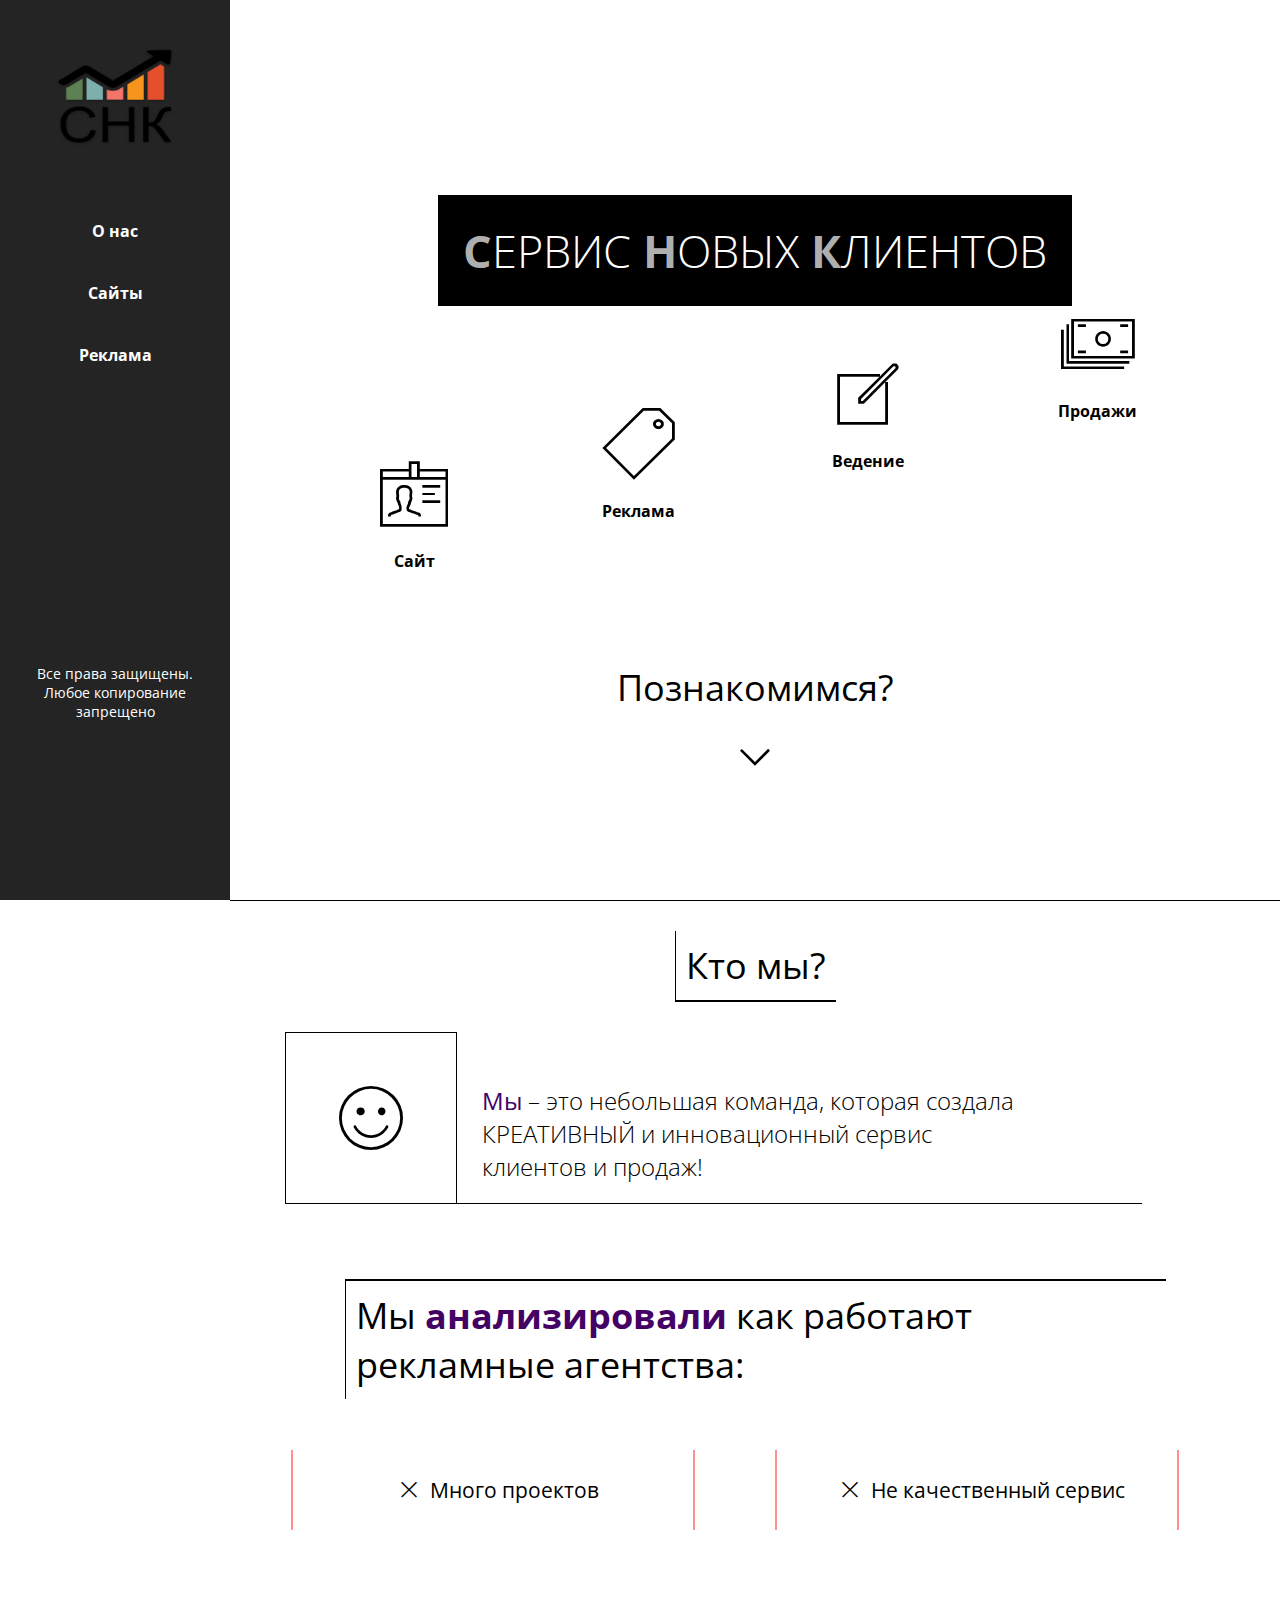
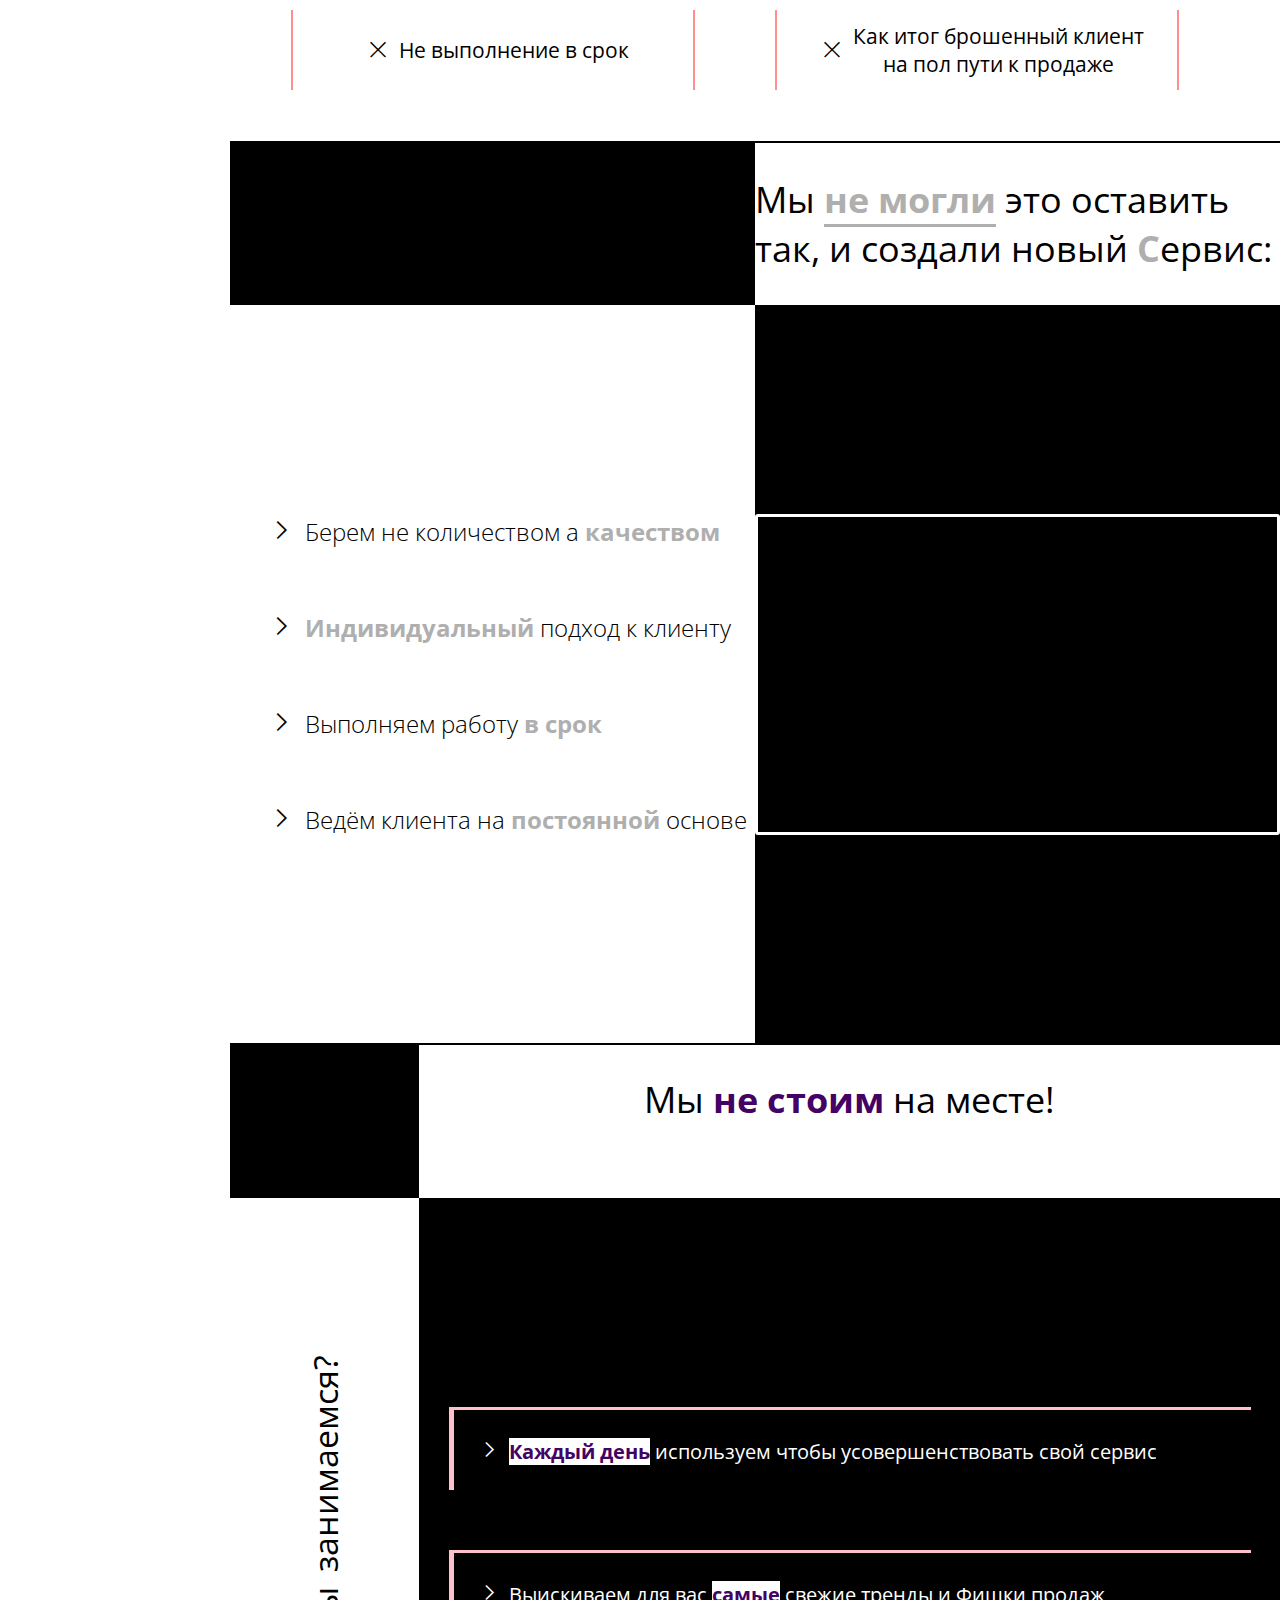
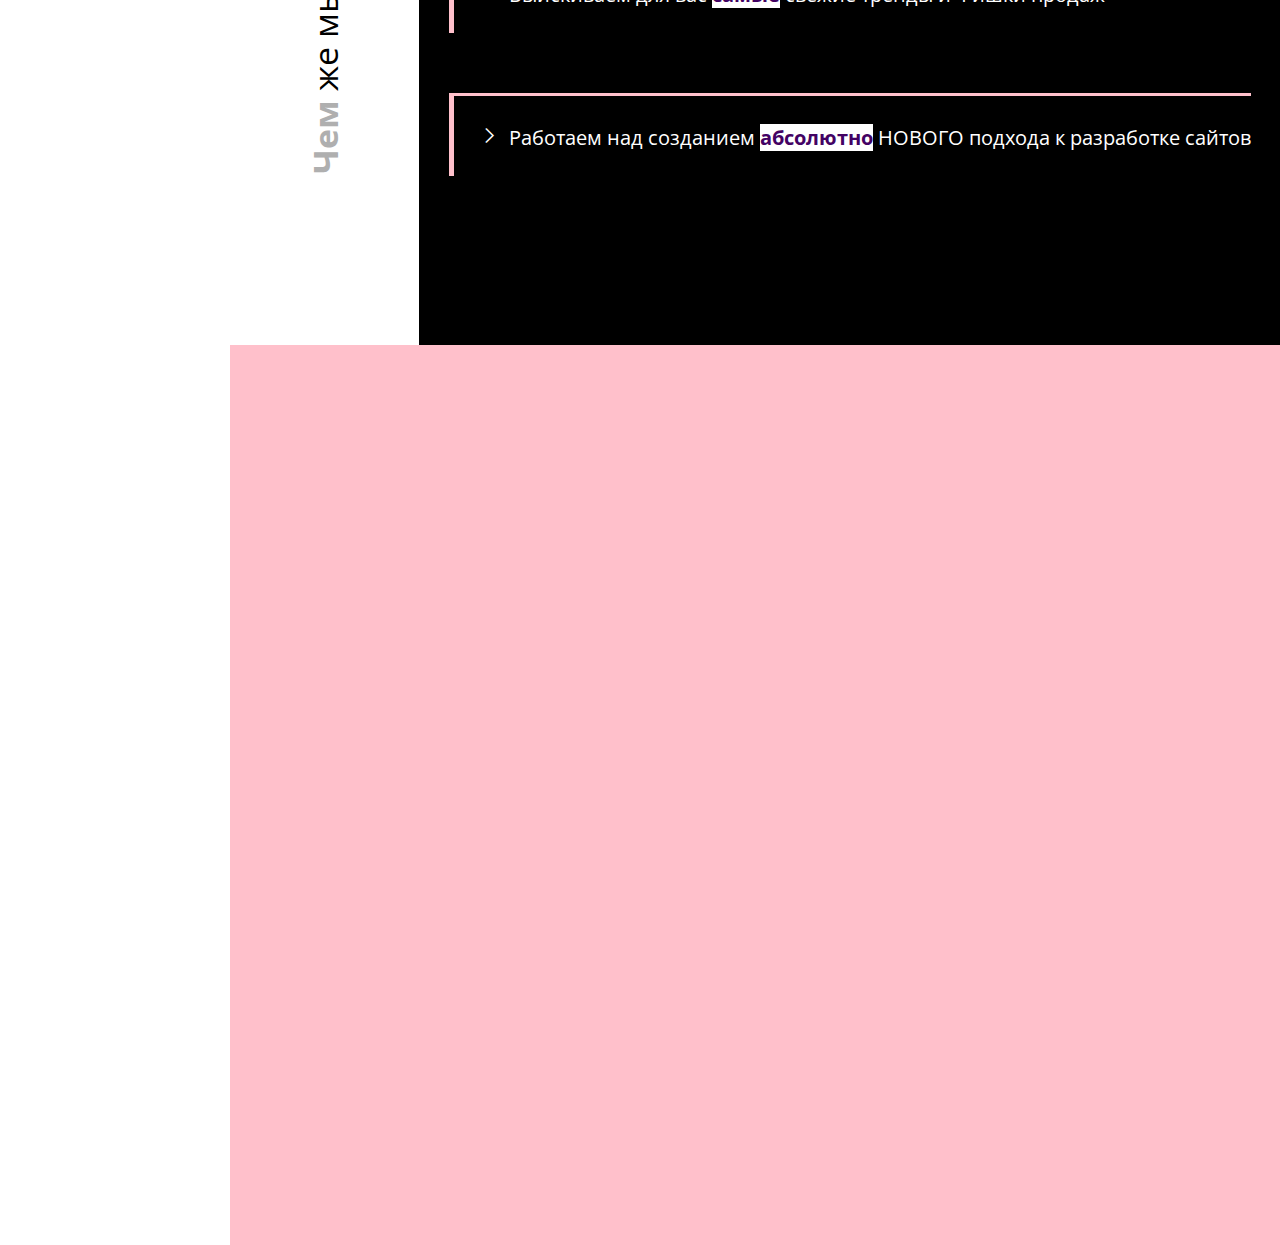
==== index.html @ 43c01a5a "Create index.html" ====
<!DOCTYPE html>
<html lang="en">
<head>
	<meta charset="UTF-8">
	<title>SNK - Business studio</title>
  <link href="https://fonts.googleapis.com/css?family=Montserrat|Open+Sans:300,400,700&display=swap" rel="stylesheet">
  <link rel="stylesheet" href="content/ico-stroke/Pe-icon-7-stroke.css">
  <link rel="stylesheet" href="css/animate.css">
	<link rel="stylesheet" href="css/style.css">
</head>
<body>
	<div id="wrap" class="wrap">
	<div id="nav-wrap" class="nav_wrap">
        <div class="menu_nav">
      <img src="content/nav/logo.png" alt="">
      <ul class="menu">
          <li style="padding-bottom: 20px; padding-top: 20px;" class="inner-list"><a href="#">О нас</a></li>
          <li style="padding-bottom: 20px; padding-top: 20px;" class="lili">
            <a class="animation" href="#">Сайты</a>
            <ul class="submenu">
              <li class="animate-list"><a href="">Lorem</a></li>
              <li class="animate-list"><a href="">Lorem</a></li>
            </ul>
          </li>
          <li style="padding-bottom: 20px; padding-top: 20px;" class="lili inner-list">
            <a href="#">Реклама</a>
            <ul class="submenu">
              <li class="animate-list"><a href="">Lorem</a></li>
              <li class="animate-list"><a href="">Lorem</a></li>
            </ul>
          </li>
        </ul>
        <div class="fix">
          <p class="hover-none">Все права защищены. Любое копирование запрещено</p>
        </div>
      </div>
    </div>
	</div>
  <div id="block1" class="block sectionone">
    <div class="blockone-header">
      <h1 class=""><span class="bold">С</span>ервис <span class="bold">Н</span>овых <span class="bold">К</span>лиентов</h1>
    </div>
    <div class="blockone-inner-block">
      <div class="inner-block meet1">
       <a href="#"> <span><i class="pe-7s-id pe-5x"></i></span>
        <p>Сайт</p></a>
      </div>
      <div class="inner-block meet2">
        <a href="#"><span><i class="pe-7s-ticket pe-5x"></i></span>
        <p>Реклама</p></a>
      </div>
      <div class="inner-block meet3">
        <a href="#"><span><i class="pe-7s-note pe-5x"></i></span>
        <p>Ведение</p></a>
      </div>
      <div class="inner-block meet4">
        <a href="#"><span><i class="pe-7s-cash pe-5x"></i></span>
        <p>Продажи</p></a>
      </div>
    </div>
    <div class="wrapper-block-text">
      <h2 class="creative-h2"><a href="#">Познакомимся?</a></h2>
  <div class="block-arrow animated slideOutDown infinite slower">
      <a class="arrow-link" href="#block2"><i class="pe-7s-angle-down pe-5x"></i></div></a>
    </div>
  </div>
    <!-- <div id="video-bg">
       <video width="100%" height="auto" preload="auto" autoplay="autoplay"
       loop="loop" poster="/content/bg/daisy-stock-poster.jpg">
       <source src="/content/bg/daisy-stock-h264-video.mp4" type="video/mp4"></source>
       <source src="/content/bg/daisy-stock-webm-video.webm" type="video/webm"></source>
       </video>
    </div> -->
  </div>
  <div id="block2" class="block sectiontwo">
    <div class="sectiontwo-inner">
      <div class="sectiontwo-header">
    </div>
      <h2 class="border">Кто мы?</h2>
    </div>
    <div class="sectiontwo-desc">
      <div class="sectiontwo-desc-ico">
        <span class="border-ico big-ico who-ico1"><i class="pe-7s-smile pe-5x"></i></span>
      </div>
        <h3><b>Мы</b> – это небольшая команда, которая создала <br> КРЕАТИВНЫЙ и инновационный сервис <br>клиентов и продаж!</h3>
    </div>
    <div class="sectiontwo-desc-two">
      <h2>Мы <b>анализировали</b> как работают рекламные агентства: </h2>
    </div> 
      <div class="desc-two-reason">
        <div class="block-reason-top">
          <div class="reason-top">
            <p><i class="pe-7s-close pe-2x"></i>Много проектов</p>
            <p><i class="pe-7s-close pe-2x"></i>Не выполнение в срок</p></div>
        </div>
        <div class="block-reason-bottom">
          <div class="reason-bottom">
            <p><i class="pe-7s-close pe-2x"></i>Не качественный сервис </p>
            <p><i class="pe-7s-close pe-2x"></i>Как итог брошенный клиент <br>на пол пути к продаже</p>
          </div>
        </div>
      </div>
  </div>
  <div id="block3" class="block sectionthree">
    <div class="blockthree-header">
      <h2>Мы <span class="bold underline">не могли</span> это оставить так, и создали новый <span class="bold">C</span>ервис: </h2>
    </div>
    <div class="blockthree-inner">
      <div class="blockthree-desctiption">
        <div class="blockthree-text">
          <p><i class="pe-7s-angle-right pe-2x"></i>Берем не количеством а <span class="bold">качеством</span></p>
          <p><i class="pe-7s-angle-right pe-2x"></i><span class="bold">Индивидуальный</span> подход к клиенту</p>
          <p><i class="pe-7s-angle-right pe-2x"></i>Выполняем работу <span class="bold">в срок</span></p>
          <p><i class="pe-7s-angle-right pe-2x"></i>Ведём клиента на <span class="bold">постоянной</span> основе</p>
        </div>
      </div>
      <div class="blockthree-video">
        <iframe class="border-video video-me" width="530" height="315" src="https://www.youtube.com/embed/91l8M5P6JZY" frameborder="0" allow="accelerometer; autoplay; encrypted-media; gyroscope; picture-in-picture" allowfullscreen></iframe>
      </div>
    </div>
  </div>
  <div id="block4" class="block sectionfour">
    <div class="sectionfour-header">
      <div class="sectionfour-header-top">
        <h2>Мы <b>не стоим</b> на месте!</h2>
      </div>
    <div class="sectionfour-inner">
      <div class="sectionfour-header-rotate">
        <h2 class="rotate-text">занимаемся?</h2>
        <h2 class="rotate-text"><span class="bold">Чем</span> же мы </h2>
      </div>
      <div class="sectionfour-wrap">
        <div class="sectionfour-wrap-text">
          <p><i class="pe-7s-angle-right pe-2x"></i><b>Каждый день</b> используем чтобы усовершенствовать свой сервис</p>
          <p><i class="pe-7s-angle-right pe-2x"></i>Выискиваем для вас <b>самые</b> свежие тренды и Фишки продаж</p>
          <p><i class="pe-7s-angle-right pe-2x"></i>Работаем над созданием <b>абсолютно</b> НОВОГО подхода к разработке сайтов</p>
        </div>
      </div>
    </div>
    </div>
  </div>
  <div id="block5" class="block sectionfive"></div>
<script src="http://code.jquery.com/jquery-1.11.0.min.js"></script>
<script src="lib/js/fix-nav.js"></script>
<script src="lib/js/nav-menu.js"></script>
</body>
</html>
---- content/ico-stroke/Pe-icon-7-stroke.css ----
@font-face {
	font-family: 'Pe-icon-7-stroke';
	src:url('fonts/Pe-icon-7-stroke.eot?d7yf1v');
	src:url('fonts/Pe-icon-7-stroke.eot?#iefixd7yf1v') format('embedded-opentype'),
		url('fonts/Pe-icon-7-stroke.woff?d7yf1v') format('woff'),
		url('fonts/Pe-icon-7-stroke.ttf?d7yf1v') format('truetype'),
		url('fonts/Pe-icon-7-stroke.svg?d7yf1v#Pe-icon-7-stroke') format('svg');
	font-weight: normal;
	font-style: normal;
}

[class^="pe-7s-"], [class*=" pe-7s-"] {
	font-family: 'Pe-icon-7-stroke';
	speak: none;
	font-style: normal;
	font-weight: normal;
	font-variant: normal;
	text-transform: none;
	line-height: 1;

	/* Better Font Rendering =========== */
	-webkit-font-smoothing: antialiased;
	-moz-osx-font-smoothing: grayscale;
}

.pe-7s-album:before {
	content: "\e6aa";
}
.pe-7s-arc:before {
	content: "\e6ab";
}
.pe-7s-back-2:before {
	content: "\e6ac";
}
.pe-7s-bandaid:before {
	content: "\e6ad";
}
.pe-7s-car:before {
	content: "\e6ae";
}
.pe-7s-diamond:before {
	content: "\e6af";
}
.pe-7s-door-lock:before {
	content: "\e6b0";
}
.pe-7s-eyedropper:before {
	content: "\e6b1";
}
.pe-7s-female:before {
	content: "\e6b2";
}
.pe-7s-gym:before {
	content: "\e6b3";
}
.pe-7s-hammer:before {
	content: "\e6b4";
}
.pe-7s-headphones:before {
	content: "\e6b5";
}
.pe-7s-helm:before {
	content: "\e6b6";
}
.pe-7s-hourglass:before {
	content: "\e6b7";
}
.pe-7s-leaf:before {
	content: "\e6b8";
}
.pe-7s-magic-wand:before {
	content: "\e6b9";
}
.pe-7s-male:before {
	content: "\e6ba";
}
.pe-7s-map-2:before {
	content: "\e6bb";
}
.pe-7s-next-2:before {
	content: "\e6bc";
}
.pe-7s-paint-bucket:before {
	content: "\e6bd";
}
.pe-7s-pendrive:before {
	content: "\e6be";
}
.pe-7s-photo:before {
	content: "\e6bf";
}
.pe-7s-piggy:before {
	content: "\e6c0";
}
.pe-7s-plugin:before {
	content: "\e6c1";
}
.pe-7s-refresh-2:before {
	content: "\e6c2";
}
.pe-7s-rocket:before {
	content: "\e6c3";
}
.pe-7s-settings:before {
	content: "\e6c4";
}
.pe-7s-shield:before {
	content: "\e6c5";
}
.pe-7s-smile:before {
	content: "\e6c6";
}
.pe-7s-usb:before {
	content: "\e6c7";
}
.pe-7s-vector:before {
	content: "\e6c8";
}
.pe-7s-wine:before {
	content: "\e6c9";
}
.pe-7s-cloud-upload:before {
	content: "\e68a";
}
.pe-7s-cash:before {
	content: "\e68c";
}
.pe-7s-close:before {
	content: "\e680";
}
.pe-7s-bluetooth:before {
	content: "\e68d";
}
.pe-7s-cloud-download:before {
	content: "\e68b";
}
.pe-7s-way:before {
	content: "\e68e";
}
.pe-7s-close-circle:before {
	content: "\e681";
}
.pe-7s-id:before {
	content: "\e68f";
}
.pe-7s-angle-up:before {
	content: "\e682";
}
.pe-7s-wristwatch:before {
	content: "\e690";
}
.pe-7s-angle-up-circle:before {
	content: "\e683";
}
.pe-7s-world:before {
	content: "\e691";
}
.pe-7s-angle-right:before {
	content: "\e684";
	transition: all .3s ease-out;
}

.pe-7s-angle-right:hover {
	font-size: 2em;	
}

.pe-7s-volume:before {
	content: "\e692";
}
.pe-7s-angle-right-circle:before {
	content: "\e685";
}
.pe-7s-users:before {
	content: "\e693";
}
.pe-7s-angle-left:before {
	content: "\e686";
}
.pe-7s-user-female:before {
	content: "\e694";
}
.pe-7s-angle-left-circle:before {
	content: "\e687";
}
.pe-7s-up-arrow:before {
	content: "\e695";
}
.pe-7s-angle-down:before {
	content: "\e688";
}
.pe-7s-switch:before {
	content: "\e696";
}
.pe-7s-angle-down-circle:before {
	content: "\e689";
}
.pe-7s-scissors:before {
	content: "\e697";
}
.pe-7s-wallet:before {
	content: "\e600";
}
.pe-7s-safe:before {
	content: "\e698";
}
.pe-7s-volume2:before {
	content: "\e601";
}
.pe-7s-volume1:before {
	content: "\e602";
}
.pe-7s-voicemail:before {
	content: "\e603";
}
.pe-7s-video:before {
	content: "\e604";
}
.pe-7s-user:before {
	content: "\e605";
}
.pe-7s-upload:before {
	content: "\e606";
}
.pe-7s-unlock:before {
	content: "\e607";
}
.pe-7s-umbrella:before {
	content: "\e608";
}
.pe-7s-trash:before {
	content: "\e609";
}
.pe-7s-tools:before {
	content: "\e60a";
}
.pe-7s-timer:before {
	content: "\e60b";
}
.pe-7s-ticket:before {
	content: "\e60c";
}
.pe-7s-target:before {
	content: "\e60d";
}
.pe-7s-sun:before {
	content: "\e60e";
}
.pe-7s-study:before {
	content: "\e60f";
}
.pe-7s-stopwatch:before {
	content: "\e610";
}
.pe-7s-star:before {
	content: "\e611";
}
.pe-7s-speaker:before {
	content: "\e612";
}
.pe-7s-signal:before {
	content: "\e613";
}
.pe-7s-shuffle:before {
	content: "\e614";
}
.pe-7s-shopbag:before {
	content: "\e615";
}
.pe-7s-share:before {
	content: "\e616";
}
.pe-7s-server:before {
	content: "\e617";
}
.pe-7s-search:before {
	content: "\e618";
}
.pe-7s-film:before {
	content: "\e6a5";
}
.pe-7s-science:before {
	content: "\e619";
}
.pe-7s-disk:before {
	content: "\e6a6";
}
.pe-7s-ribbon:before {
	content: "\e61a";
}
.pe-7s-repeat:before {
	content: "\e61b";
}
.pe-7s-refresh:before {
	content: "\e61c";
}
.pe-7s-add-user:before {
	content: "\e6a9";
}
.pe-7s-refresh-cloud:before {
	content: "\e61d";
}
.pe-7s-paperclip:before {
	content: "\e69c";
}
.pe-7s-radio:before {
	content: "\e61e";
}
.pe-7s-note2:before {
	content: "\e69d";
}
.pe-7s-print:before {
	content: "\e61f";
}
.pe-7s-network:before {
	content: "\e69e";
}
.pe-7s-prev:before {
	content: "\e620";
}
.pe-7s-mute:before {
	content: "\e69f";
}
.pe-7s-power:before {
	content: "\e621";
}
.pe-7s-medal:before {
	content: "\e6a0";
}
.pe-7s-portfolio:before {
	content: "\e622";
}
.pe-7s-like2:before {
	content: "\e6a1";
}
.pe-7s-plus:before {
	content: "\e623";
}
.pe-7s-left-arrow:before {
	content: "\e6a2";
}
.pe-7s-play:before {
	content: "\e624";
}
.pe-7s-key:before {
	content: "\e6a3";
}
.pe-7s-plane:before {
	content: "\e625";
}
.pe-7s-joy:before {
	content: "\e6a4";
}
.pe-7s-photo-gallery:before {
	content: "\e626";
}
.pe-7s-pin:before {
	content: "\e69b";
}
.pe-7s-phone:before {
	content: "\e627";
}
.pe-7s-plug:before {
	content: "\e69a";
}
.pe-7s-pen:before {
	content: "\e628";
}
.pe-7s-right-arrow:before {
	content: "\e699";
}
.pe-7s-paper-plane:before {
	content: "\e629";
}
.pe-7s-delete-user:before {
	content: "\e6a7";
}
.pe-7s-paint:before {
	content: "\e62a";
}
.pe-7s-bottom-arrow:before {
	content: "\e6a8";
}
.pe-7s-notebook:before {
	content: "\e62b";
}
.pe-7s-note:before {
	content: "\e62c";
}
.pe-7s-next:before {
	content: "\e62d";
}
.pe-7s-news-paper:before {
	content: "\e62e";
}
.pe-7s-musiclist:before {
	content: "\e62f";
}
.pe-7s-music:before {
	content: "\e630";
}
.pe-7s-mouse:before {
	content: "\e631";
}
.pe-7s-more:before {
	content: "\e632";
}
.pe-7s-moon:before {
	content: "\e633";
}
.pe-7s-monitor:before {
	content: "\e634";
}
.pe-7s-micro:before {
	content: "\e635";
}
.pe-7s-menu:before {
	content: "\e636";
}
.pe-7s-map:before {
	content: "\e637";
}
.pe-7s-map-marker:before {
	content: "\e638";
}
.pe-7s-mail:before {
	content: "\e639";
}
.pe-7s-mail-open:before {
	content: "\e63a";
}
.pe-7s-mail-open-file:before {
	content: "\e63b";
}
.pe-7s-magnet:before {
	content: "\e63c";
}
.pe-7s-loop:before {
	content: "\e63d";
}
.pe-7s-look:before {
	content: "\e63e";
}
.pe-7s-lock:before {
	content: "\e63f";
}
.pe-7s-lintern:before {
	content: "\e640";
}
.pe-7s-link:before {
	content: "\e641";
}
.pe-7s-like:before {
	content: "\e642";
}
.pe-7s-light:before {
	content: "\e643";
}
.pe-7s-less:before {
	content: "\e644";
}
.pe-7s-keypad:before {
	content: "\e645";
}
.pe-7s-junk:before {
	content: "\e646";
}
.pe-7s-info:before {
	content: "\e647";
}
.pe-7s-home:before {
	content: "\e648";
}
.pe-7s-help2:before {
	content: "\e649";
}
.pe-7s-help1:before {
	content: "\e64a";
}
.pe-7s-graph3:before {
	content: "\e64b";
}
.pe-7s-graph2:before {
	content: "\e64c";
}
.pe-7s-graph1:before {
	content: "\e64d";
}
.pe-7s-graph:before {
	content: "\e64e";
}
.pe-7s-global:before {
	content: "\e64f";
}
.pe-7s-gleam:before {
	content: "\e650";
}
.pe-7s-glasses:before {
	content: "\e651";
}
.pe-7s-gift:before {
	content: "\e652";
}
.pe-7s-folder:before {
	content: "\e653";
}
.pe-7s-flag:before {
	content: "\e654";
}
.pe-7s-filter:before {
	content: "\e655";
}
.pe-7s-file:before {
	content: "\e656";
}
.pe-7s-expand1:before {
	content: "\e657";
}
.pe-7s-exapnd2:before {
	content: "\e658";
}
.pe-7s-edit:before {
	content: "\e659";
}
.pe-7s-drop:before {
	content: "\e65a";
}
.pe-7s-drawer:before {
	content: "\e65b";
}
.pe-7s-download:before {
	content: "\e65c";
}
.pe-7s-display2:before {
	content: "\e65d";
}
.pe-7s-display1:before {
	content: "\e65e";
}
.pe-7s-diskette:before {
	content: "\e65f";
}
.pe-7s-date:before {
	content: "\e660";
}
.pe-7s-cup:before {
	content: "\e661";
}
.pe-7s-culture:before {
	content: "\e662";
}
.pe-7s-crop:before {
	content: "\e663";
}
.pe-7s-credit:before {
	content: "\e664";
}
.pe-7s-copy-file:before {
	content: "\e665";
}
.pe-7s-config:before {
	content: "\e666";
}
.pe-7s-compass:before {
	content: "\e667";
}
.pe-7s-comment:before {
	content: "\e668";
}
.pe-7s-coffee:before {
	content: "\e669";
}
.pe-7s-cloud:before {
	content: "\e66a";
}
.pe-7s-clock:before {
	content: "\e66b";
}
.pe-7s-check:before {
	content: "\e66c";
}
.pe-7s-chat:before {
	content: "\e66d";
}
.pe-7s-cart:before {
	content: "\e66e";
}
.pe-7s-camera:before {
	content: "\e66f";
}
.pe-7s-call:before {
	content: "\e670";
}
.pe-7s-calculator:before {
	content: "\e671";
}
.pe-7s-browser:before {
	content: "\e672";
}
.pe-7s-box2:before {
	content: "\e673";
}
.pe-7s-box1:before {
	content: "\e674";
}
.pe-7s-bookmarks:before {
	content: "\e675";
}
.pe-7s-bicycle:before {
	content: "\e676";
}
.pe-7s-bell:before {
	content: "\e677";
}
.pe-7s-battery:before {
	content: "\e678";
}
.pe-7s-ball:before {
	content: "\e679";
}
.pe-7s-back:before {
	content: "\e67a";
}
.pe-7s-attention:before {
	content: "\e67b";
}
.pe-7s-anchor:before {
	content: "\e67c";
}
.pe-7s-albums:before {
	content: "\e67d";
}
.pe-7s-alarm:before {
	content: "\e67e";
}
.pe-7s-airplay:before {
	content: "\e67f";
}

.pe-2x:before {
	font-size: 2em;
	vertical-align: middle;
}

.pe-5x:before {
	font-size: 5em;
}
---- css/style.css ----
/* Спецификации */

* {
	scroll-behavior: smooth;
}

body {
	padding: 0;
	margin: 0;

	font-family: 'Open Sans', sans-serif;
}

h1 {
	padding: 10px;
	background-color: #000;

	font-family: 'Open Sans', sans-serif !important;
	text-transform: uppercase;
	font-weight: 300;
	font-size: 45px;
	color: #fff;
}

h2 {
	font-size: 36px;
	font-weight: 400;
}

h3 {
	font-size: 24px;
}

a {
	list-style: none;
	text-decoration: none;
	color: #000;
}

b {
	color: #430264;
	background: #fff;
	transition: all .3s ease-out;
}

b:hover {
	color: yellow;
	background: #000;
	padding: 10px;
}

.bold {
	font-weight: 700;
	color: #AFAFAF;
}

.block {
	width: 82%;
	height: 100vh;

	margin-left: 18%;
}

.italic {
	font-style: italic;
}

.underline {
	border-bottom: 3px solid;
}

.border {
	border: 1px solid;
	border-bottom-width: 2px;
	border-top: 0;
	border-right: 0;
	padding: 10px;
}

.border-ico {
	border: 1px solid;
	padding: 10px;
}

.creative-h2 {
	padding: 10px;
	transition: all .5s ease-out;
	color: #000;
}

.creative-h2 a {
	cursor: default;
	position:relative;
	line-height: 1;
}

.creative-h2 a:after {
    background-color: red;
    display: block;
    content: "";
    height: 2px;
    width: 0%;
    left:50%;
    position:absolute;
    -webkit-transition: width .3s ease-in-out;
    -moz--transition: width .3s ease-in-out;
    transition: width .3s ease-in-out;
    -webkit-transform:translateX(-50%);
    -moz-transform:translateX(-50%);
    transform:translateX(-50%);
}
.creative-h2 a:hover:after,
.creative-h2 a:focus:after {
    width: 100%;
}

/* .creative-h2:hover {
	color: #fff !important;
	background-color: #000;
	border-radius: 2px;
} */

/* Блок Навигации */

.nav_wrap {
	width: 18%;
	height: 100vh;

	display: flex;
	align-items: center;
	flex-direction: column;

	background-color: #242424;

	position: fixed;
  	top: 0px;
  	z-index: 101;
}

.nav_wrap img {
	text-align: center;
	width: 230px;
	height: 200px;
}


/* Выпадающий список */

.menu_nav {
	text-align: center;
	display: flex;
	justify-content: center;
	align-items: center;
	flex-direction: column;
}

ul {
    display: block;
    margin: 0;
    padding: 0;
    list-style: none;
    width: 50px;
    position: relative;
}

ul:after {
    display: block;
    content: ' ';
    clear: both;
    position: relative;
    float: none;
    padding-left: 0px;
    margin-left: 0px;
}

ul.submenu {
    display: none;
    position: relative;
    width: 10px;
}

ul.submenu > li {
    display: block;
    width: 100px;
    padding-top: 15px;
	padding-bottom: 15px; 
}

 li a {
	list-style: none;
	text-decoration: none;
	color: #fff;
	font-weight: 700;
	display: flex;
	justify-content: center;
}

@keyframes movedown {

	0% {
		opacity: .1;
		height: 0px;
	}
	50% {
		opacity: .8;
		height: 110px;
	}
	100% {
		opacity: 1;
		height: 125px;
	}
}

.animate-list a {
	color: #fff;
	font-weight: 700;
	list-style: none;
	text-decoration: none;
}

.lili:hover {
	animation: movedown 1s ease-out;
}
.submenu {
}

.submenu li {
}

li:hover {
}

ul.menu > li:hover > ul.submenu {
    display: block;
}

.menuu {
	margin-bottom: 35px;
}

/* Footer Content */

.fix {
	position: absolute;
	top: 550px;
}

.hover-none {
	position: relative;
	text-align: center;
	font-size: 14px;
	color: #fff;
	width: 200px;
}

/* Первый Блок */

.sectionone {
	display: flex;
	justify-content: center;
	-ms-align-items: center;
	align-items: center;
	flex-direction: column;

	background-color: #fff;
	border-bottom: 1px solid;
}

.sectionone p {
	color: #000;
}

.blockone-header {
	height: 200px;
	width: 900px;
	z-index: 999;

	display: flex;
	justify-content: center;
	align-items: center;
	font-weight: 700;

	position: absolute;
	bottom: 470px;
}

.blockone-inner-block {
	display: flex;
	justify-content: center;
	align-items: center;
	margin-left: 15%;
	z-index: 999;
}

.inner-block {
	padding-right: 150px;
	padding-top: 250px;

	position: relative;
	text-align: center;
	color: #000;
	font-weight: 700;
}

.meet1 {
	bottom: -50px;
}

.meet2 {
	bottom: 0px;
}

.meet3 {
	bottom: 50px;
}

.meet4 {
	bottom: 100px;
}

.wrapper-block-text {
	z-index: 999;

	padding-top: 70px;
}



.wrapper-block-text {
	color: #fff;
	display: flex;
	justify-content: center;
	align-items: center;
	flex-direction: column;
	padding-top: 0;
	margin-top: 0; 
}

.wrapper-block-text h2 {
	position: relative;
	top: 25px;
}

.arrow-link {
	color: #000;

}
.block-arrow {}

/* Второй блок */

.sectiontwo-inner {
	display: flex;
	justify-content: center;
	align-items: center;
}

.sectiontwo {
	background-color: #fff;
	height: 840px;
}

.sectiontwo-header {
	padding-top: 35px;
}

.sectiontwo-header h2 {
	padding-right: 300px;
	padding: 10px;
	padding-top: 0;
	margin-top: 0;
}

.sectiontwo-desc {
	display: flex;
	align-items: center;
}

.sectiontwo-desc h3 {
	position: relative;

	width: 660px;
	padding-bottom: 20px;
	padding-left: 25px;

	top: 26px;
	left: 55px;
	border-bottom: 1px solid;

	font-weight: 300;
}

.big-ico {
	display: flex;
	justify-content: center;
	align-items: center;

	width: 150px;
	height: 150px;

}

.who-ico1 {
	position: relative;
	left: 55px;
}

.sectiontwo-desc-two {
	display: flex;
	justify-content: center;
	align-items: center;

	padding-top: 45px;
	text-align: left;
}


.sectiontwo-desc-two h2 {
	font-weight: 400;
	width: 800px;
	padding-right: 22px;

	border: 1px solid;
	border-top-width: 2px;
	border-bottom: 0;
	border-right: 0;
	padding: 10px;
}

.desc-two-reason {
	display: flex;
	justify-content: center;
	align-items: center;
	text-align: center;
}

.block-reason-top {
	display: flex;
	justify-content: center;
	align-items: center;
	padding-right: 40px;

}

.block-reason-bottom {
	display: flex;
	justify-content: center;
	align-items: center;

}


.reason-top p,
.reason-bottom p {
	/* background-color: rgba(255, 115, 115, .8); */

	display: flex;
	justify-content: center;
	align-items: center;
	font-size: 21px;
	font-weight: 400;
	width: 400px;
	height: 80px;

	border: 2px solid;
	border-color: rgba(255, 115, 115, .8);

	margin-right: 40px;
	margin-bottom: 80px;
	transition: all .3s ease-out;
}

.reason-top p:hover,
.reason-bottom p:hover {
	background: rgba(255, 115, 115, .6);
	border-radius: 10px;
	width: 430px;
	height: 100px;
	cursor: pointer;
}

.reason-top p {
	border-top: 0;
	border-bottom: 0;
}

.reason-bottom p {
	border-top: 0;
	border-bottom: 0;
}
/* Третий блок */


.sectionthree {
	background-color: #000;
}

.blockthree-header {
	display: flex;
	justify-content: center;
	align-items: center;
	background-color: #fff;

	padding-top: 10px;
	padding-right: 40px;

	border-top: 2px solid;

	float: right;
	width: 50%;
	height: 18vh;

	padding: 0;
	margin: 0;
}

.blockthree-header h2 {
	color: #000;
}

.blockthree-inner {
	width: 100%;

	display: flex;
	justify-content: center;
	align-items: center;
}

.blockthree-desctiption {
	width: 50%;
	height: 82vh;
	background: #fff;

	position: relative;

	display: flex;
	justify-content: center;
	flex-direction: column;
}

.blockthree-desctiption p {
	float: left;
	text-align: left;
	color: #000;
	font-weight: 300;
}

.blockthree-text {
	display: flex;
	flex-direction: column;


	padding-left: 5%;

	font-size: 24px;
	float: left;
}

.blockthree-text p {
	transition: all .3s ease-out;
}

.blockthree-text p:hover {
	font-size: 26px;
}

.blockthree-video {
	width: 50%;
	height: 82vh;
	float: right;

	display: flex;
	justify-content: center;
	align-items: center;
}

.border-video {
	border: 3px solid;
	border-color: #fff;
	border-radius: 3px;
}
/* Четвертый Блок */

.sectionfour {
	background-color: #000;
	border-top: 4px solid #000; 
}

.sectionfour-header {
	width: 100%;
	/* height: 22vh; */

	display: flex;
	justify-content: center;
	flex-direction: column;
}

.sectionfour-header-top {
	width: 82%;
	height: 17vh;
	background: #fff;

	text-align: center;
	color: #000;
	margin-left: 18%;
}

.sectionfour-header-rotate {
	width: 18%;
	background: #fff;
	height: 83vh;

	text-align: center;
	color: #000;

	display: flex;
	justify-content: center;
	align-items: center;
	flex-direction: column;
}

.rotate-text {
	float: left;
	transform: rotate(270deg);
	line-height: 160px;
	font-size: 34px;
}

.sectionfour-inner {
	display: flex;
}

.sectionfour-wrap {
	width: 82%;
	height: 83vh;
	background: #000;
	display: flex;
	justify-content: center;
	align-items: center;
	flex-direction: column;
}

.sectionfour-wrap p {
	color: #fff;

	border-top: 3px solid pink;
	border-left: 5px solid pink;

	padding-left: 15px;
	font-size: 20px;
	margin-top: 60px;
	padding-top: 20px;
	padding-bottom: 20px;
}

/* Пятый Блок */

.sectionfive {
	background-color: pink;
}

/* *** */

#video-bg {
	margin-left: 18%;
    position: absolute;
    top: 0;
    right: 0;
    bottom: 0;
    left: 0;
    overflow: hidden;
    z-index: 101;
    background: url(bg/daisy-stock-poster.jpg) no-repeat #94a233;
    background-size: cover;
    filter: brightness(70%);
}

#video-bg > video {
    position: absolute;
    top: 0;
    left: 0;
    min-width: 100%; 
    min-height: 100%;
    width: auto;
    height: auto; 
}

 @supports (object-fit: cover) {
     #video-bg > video {
         top: 0;
         left: 0;
         width: 100%;
         height: 100%;
         object-fit: cover;
     }
 }

 @media screen and (min-height: 760px) {
 	.blockone-header {
 		position: absolute;
 		bottom: 550px;
 	}

 	h1 {
 		padding: 25px;
 	}

 	.fix {
 		position: absolute;
 		top: 650px;
 	}

 	.wrapper-block-text h2 {
		position: relative;
		top: 85px;
	}
	.wrapper-block-text i {
		position: relative;
		top: 50px;
	}
 }
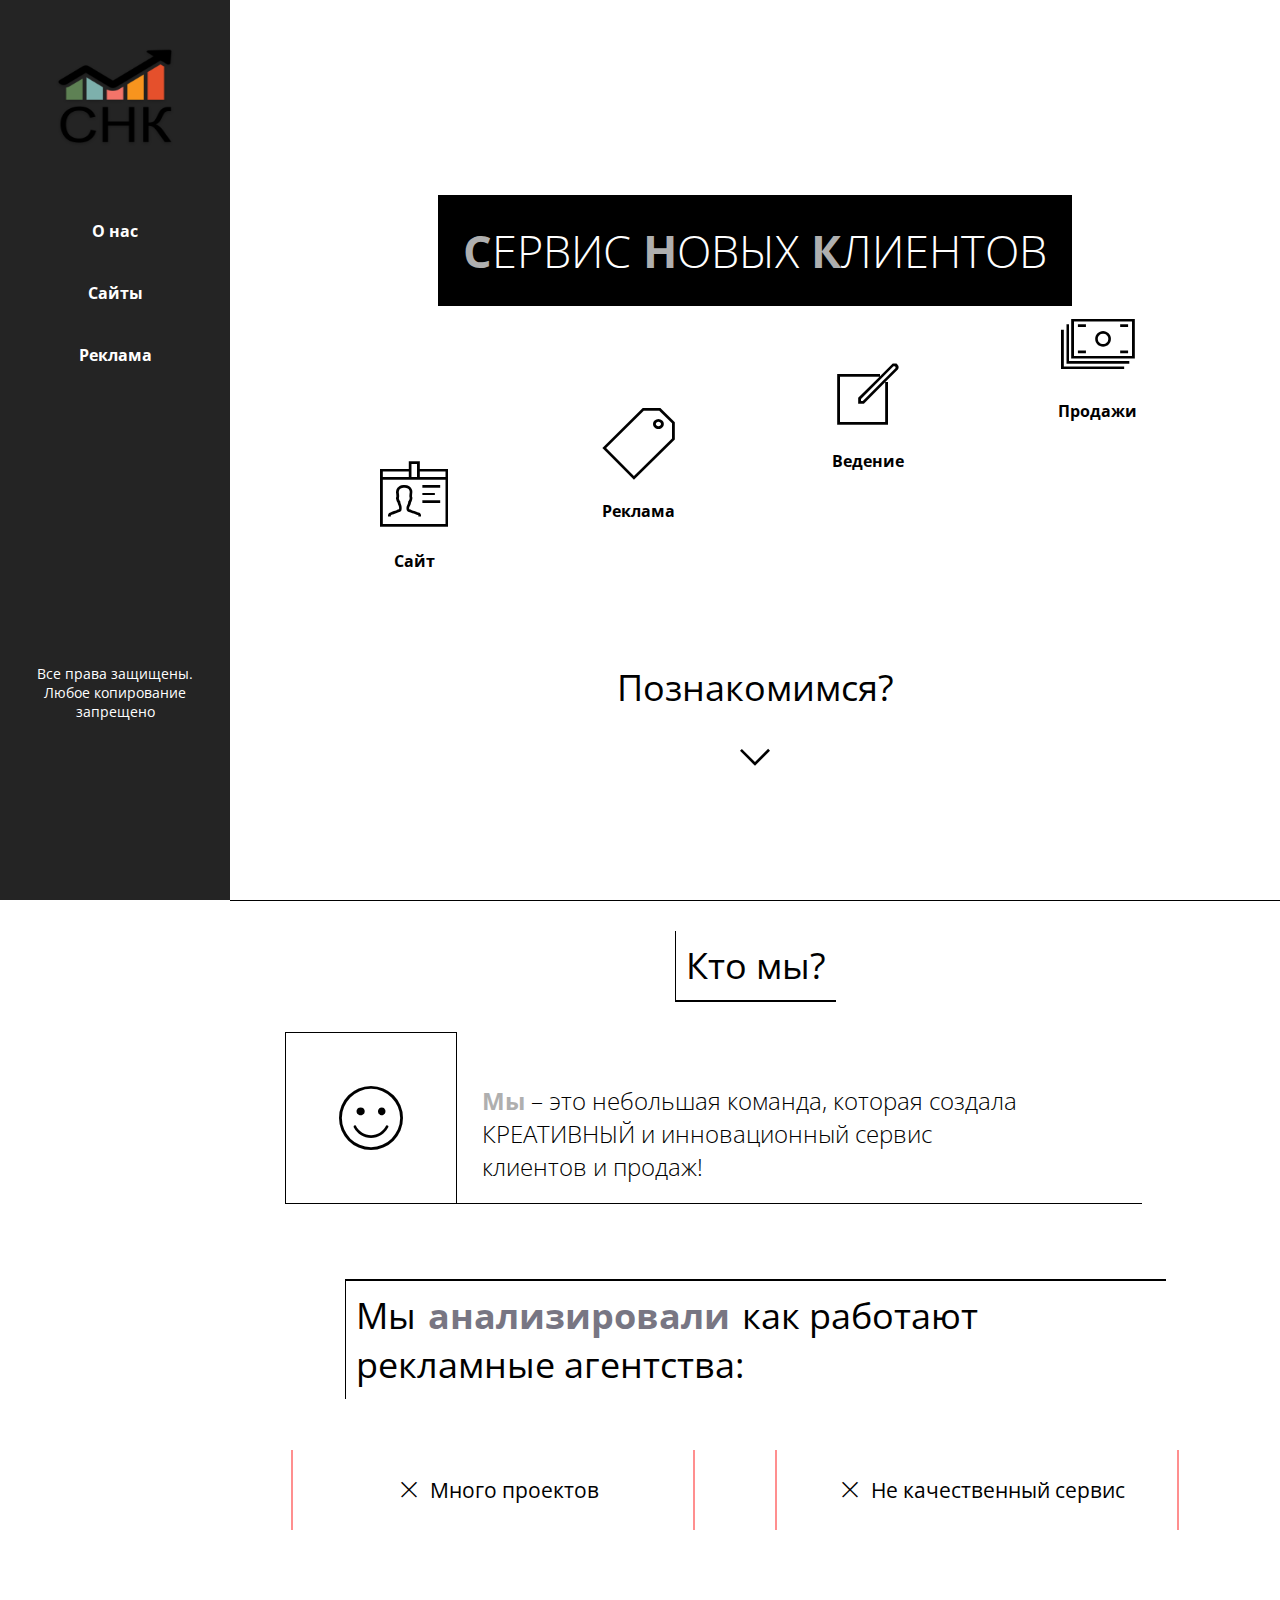
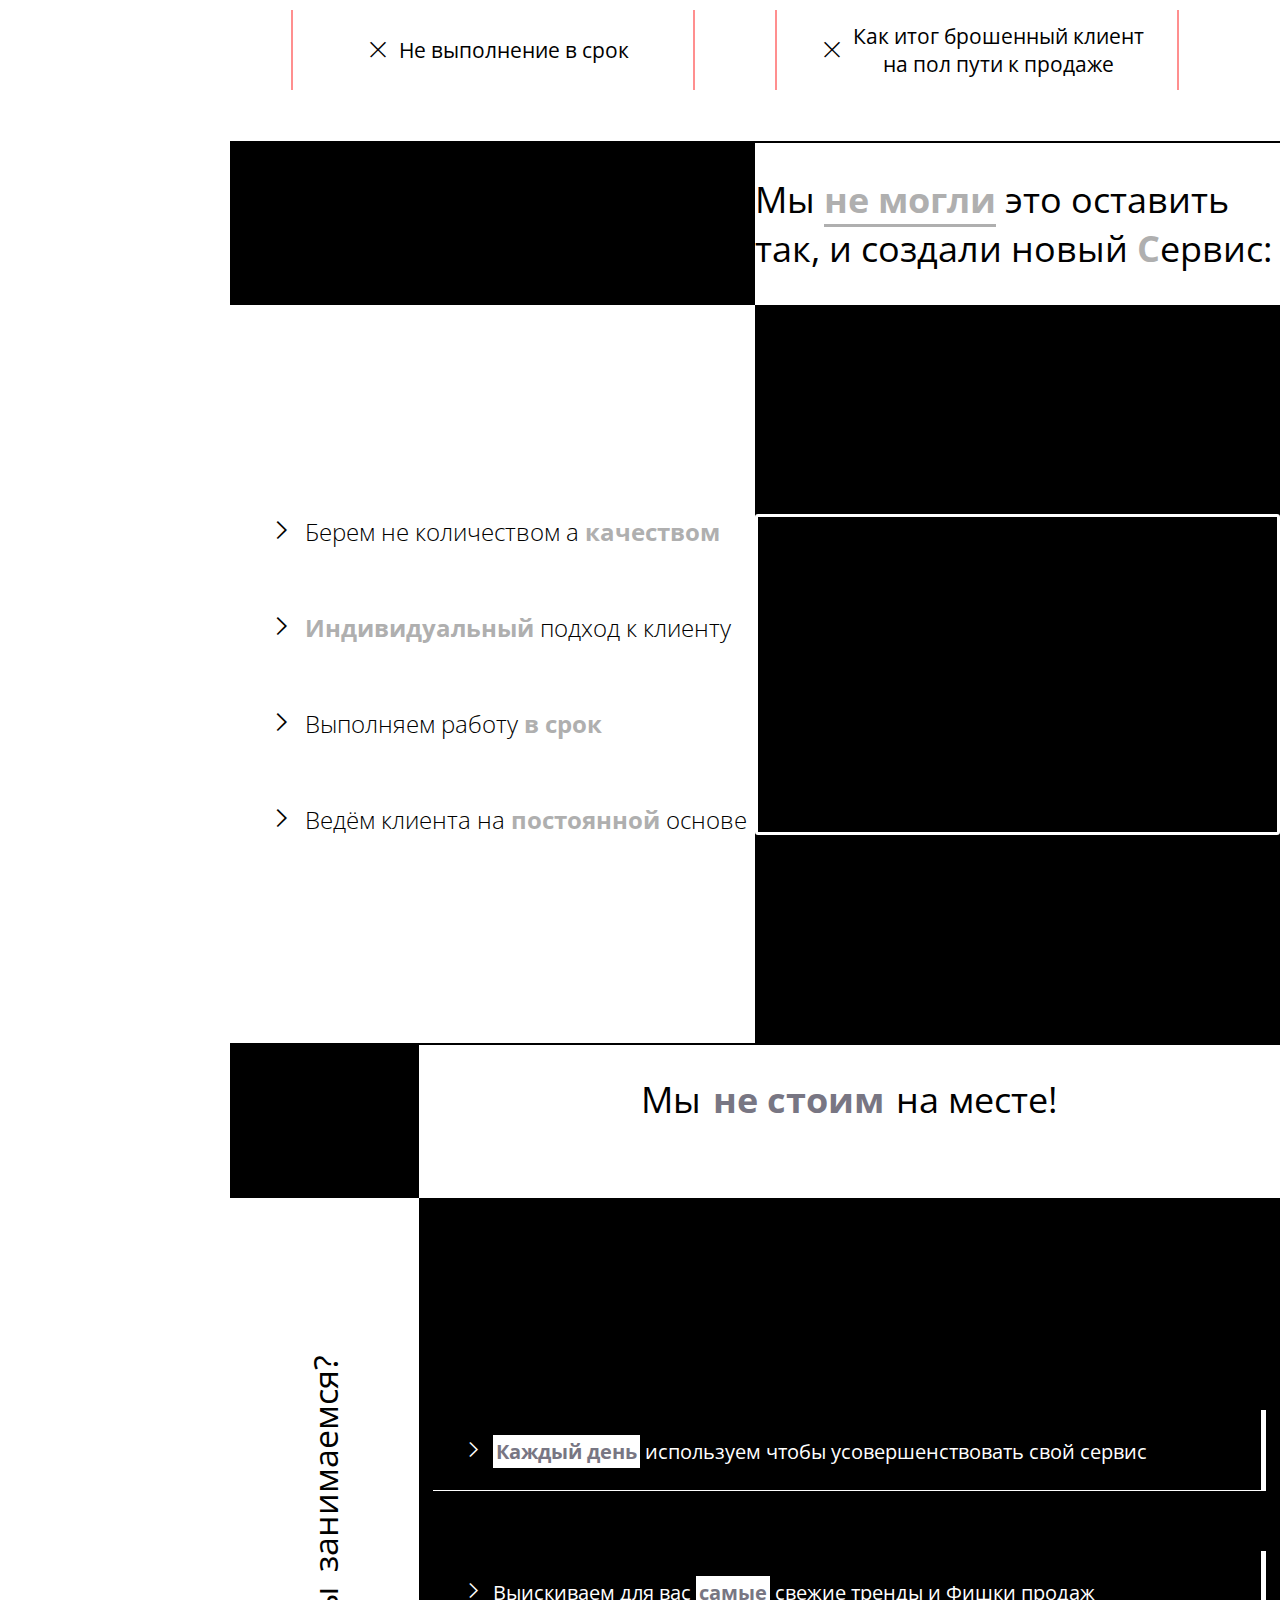
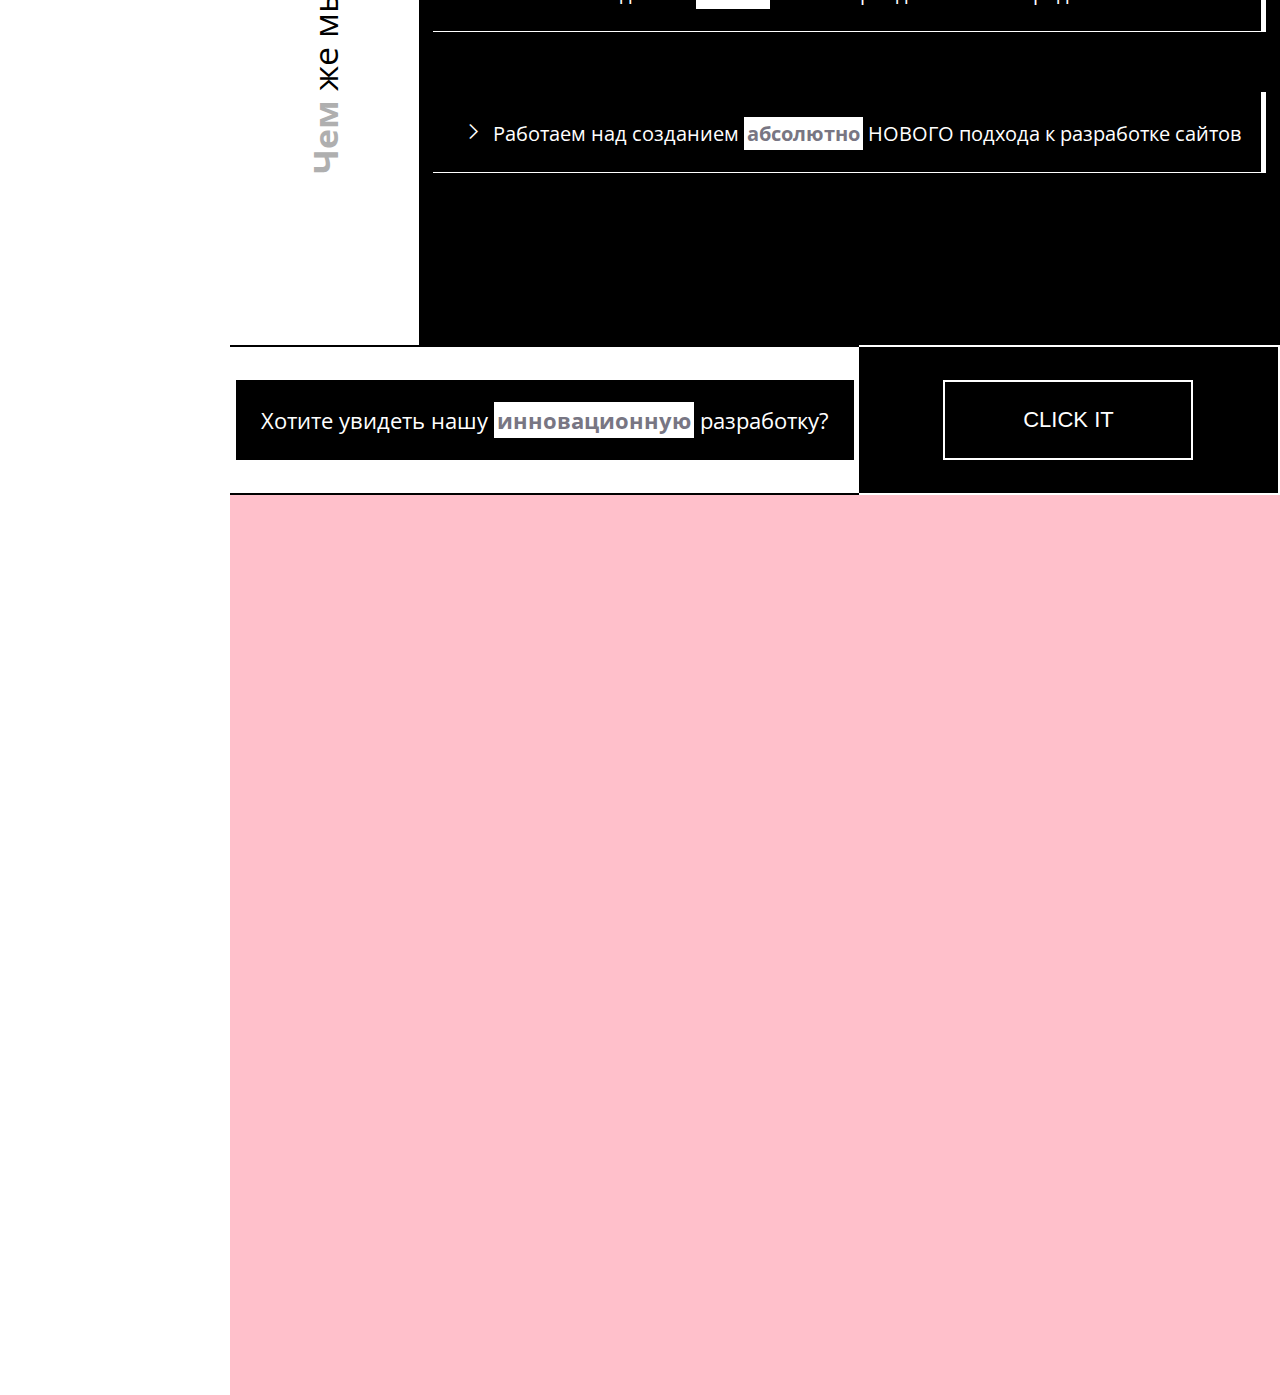
==== commit e833d8bb: "ver0.01" ====
--- a/index.html
+++ b/index.html
@@ -82,7 +82,7 @@
       <div class="sectiontwo-desc-ico">
         <span class="border-ico big-ico who-ico1"><i class="pe-7s-smile pe-5x"></i></span>
       </div>
-        <h3><b>Мы</b> – это небольшая команда, которая создала <br> КРЕАТИВНЫЙ и инновационный сервис <br>клиентов и продаж!</h3>
+        <h3><span class="bold">Мы</span> – это небольшая команда, которая создала <br> КРЕАТИВНЫЙ и инновационный сервис <br>клиентов и продаж!</h3>
     </div>
     <div class="sectiontwo-desc-two">
       <h2>Мы <b>анализировали</b> как работают рекламные агентства: </h2>
@@ -133,13 +133,23 @@
         <div class="sectionfour-wrap-text">
           <p><i class="pe-7s-angle-right pe-2x"></i><b>Каждый день</b> используем чтобы усовершенствовать свой сервис</p>
           <p><i class="pe-7s-angle-right pe-2x"></i>Выискиваем для вас <b>самые</b> свежие тренды и Фишки продаж</p>
-          <p><i class="pe-7s-angle-right pe-2x"></i>Работаем над созданием <b>абсолютно</b> НОВОГО подхода к разработке сайтов</p>
+          <p class="text"><i class="pe-7s-angle-right pe-2x"></i>Работаем над созданием <b>абсолютно</b> НОВОГО подхода к разработке сайтов</p>
         </div>
       </div>
     </div>
     </div>
   </div>
-  <div id="block5" class="block sectionfive"></div>
+  <div class="block interest">
+    <div class="interest-left">
+      <p>Хотите увидеть нашу <b>инновационную</b> разработку?</p>
+    </div>
+    <div class="interest-right">
+      <a href="#"><button>CLICK IT</button></a>
+    </div>
+  </div>
+  <div id="block5" class="block sectionfive">
+    
+  </div>
 <script src="http://code.jquery.com/jquery-1.11.0.min.js"></script>
 <script src="lib/js/fix-nav.js"></script>
 <script src="lib/js/nav-menu.js"></script>
--- a/content/ico-stroke/Pe-icon-7-stroke.css
+++ b/content/ico-stroke/Pe-icon-7-stroke.css
@@ -160,10 +160,6 @@
 	transition: all .3s ease-out;
 }
 
-.pe-7s-angle-right:hover {
-	font-size: 2em;	
-}
-
 .pe-7s-volume:before {
 	content: "\e692";
 }
--- a/css/style.css
+++ b/css/style.css
@@ -38,13 +38,14 @@
 }
 
 b {
-	color: #430264;
+	color: #787683;
 	background: #fff;
 	transition: all .3s ease-out;
+	padding: 3px;
 }
 
 b:hover {
-	color: yellow;
+	color: #fff;
 	background: #000;
 	padding: 10px;
 }
@@ -643,14 +644,76 @@
 .sectionfour-wrap p {
 	color: #fff;
 
-	border-top: 3px solid pink;
-	border-left: 5px solid pink;
-
-	padding-left: 15px;
+	border-bottom: 1px solid #fff;
+	border-right: 5px solid #fff;
+
 	font-size: 20px;
 	margin-top: 60px;
-	padding-top: 20px;
-	padding-bottom: 20px;
+	padding: 20px;
+}
+
+/* wrap-interest */
+
+.interest {
+	height: 150px;
+	
+	display: flex;
+	margin-left: 18%;
+}
+
+.interest-left {
+	width: 60%;
+	height: 146px;
+
+	background: #fff;
+	border-top: 2px solid #000;
+	border-bottom: 2px solid #000;
+
+	display: flex;
+	justify-content: center;
+	align-items: center;
+}
+
+.interest-left p {
+	font-size: 22px;
+	background-color: #000;
+	color: #fff;
+	padding: 25px;
+}
+
+.interest-right {
+	border-top: 2px solid #fff;
+	border-bottom: 2px solid #fff;
+	border-right: 2px solid #fff;
+
+	width: 40%;
+	height: 146px;
+	background: #000;
+
+	display: flex;
+	justify-content: center;
+	align-items: center;
+}
+
+.interest-right button {
+	width: 250px;
+	padding: 25px;
+
+	background: #000;
+	border: 2px solid #fff;
+
+	font-size: 22px;
+	color: #fff;
+	cursor: pointer;
+
+	transition: all .3s ease-out;
+}
+
+.interest-right button:hover {
+	background: #fff;
+	color: #000;
+	border-color: #000;
+	box-shadow: 0 0 0 1px #fff;
 }
 
 /* Пятый Блок */
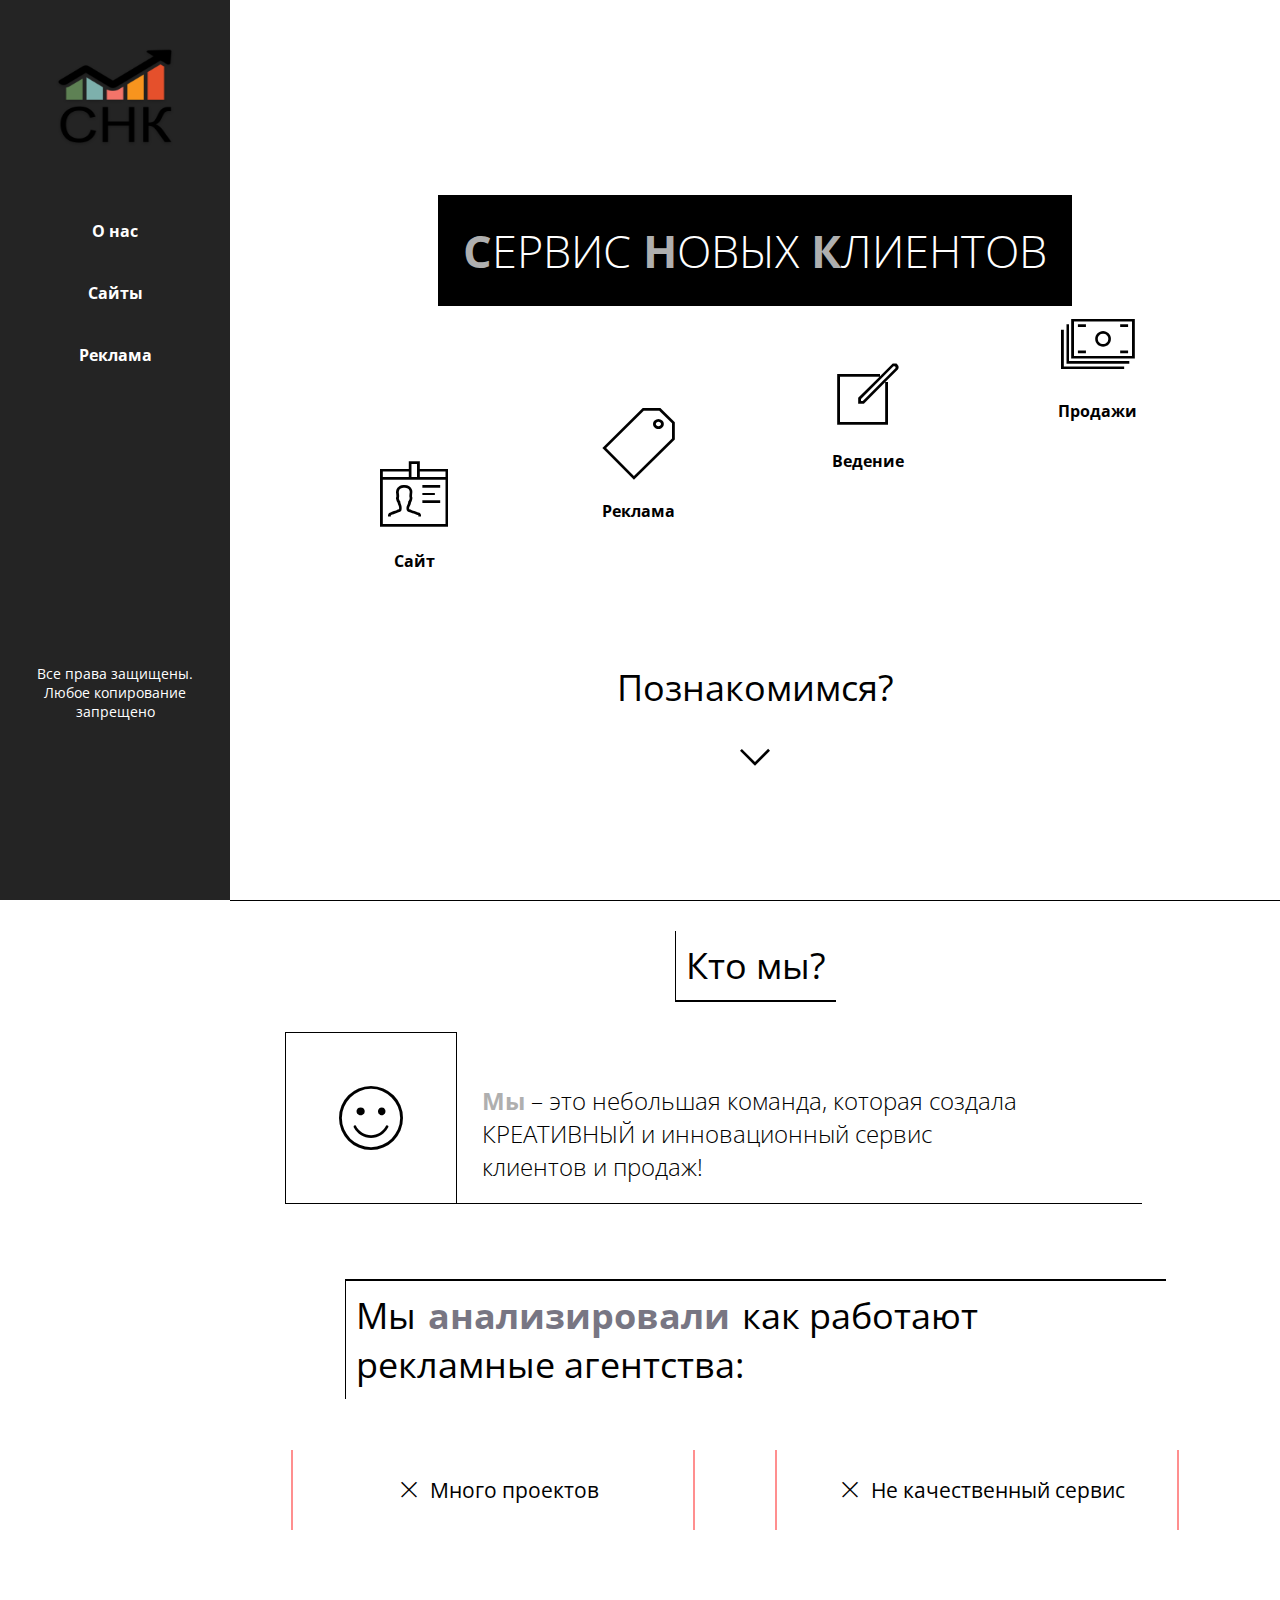
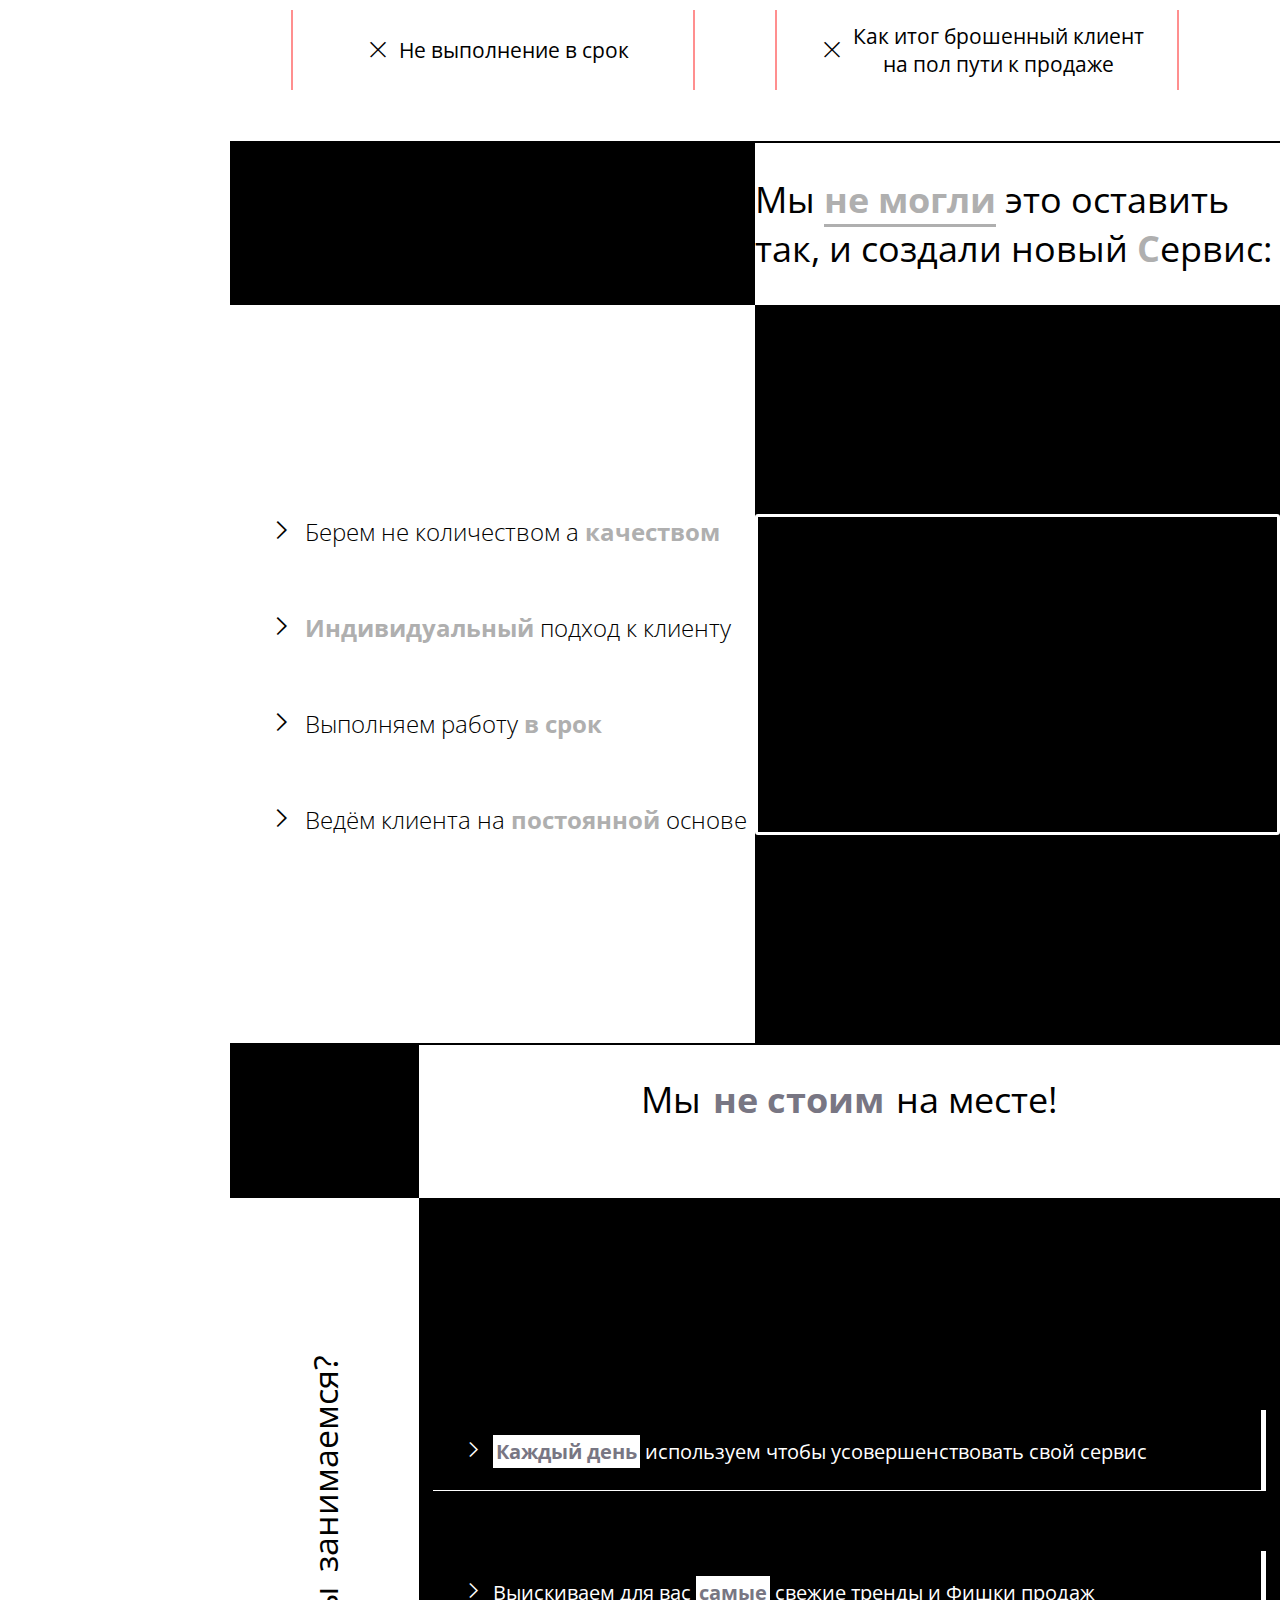
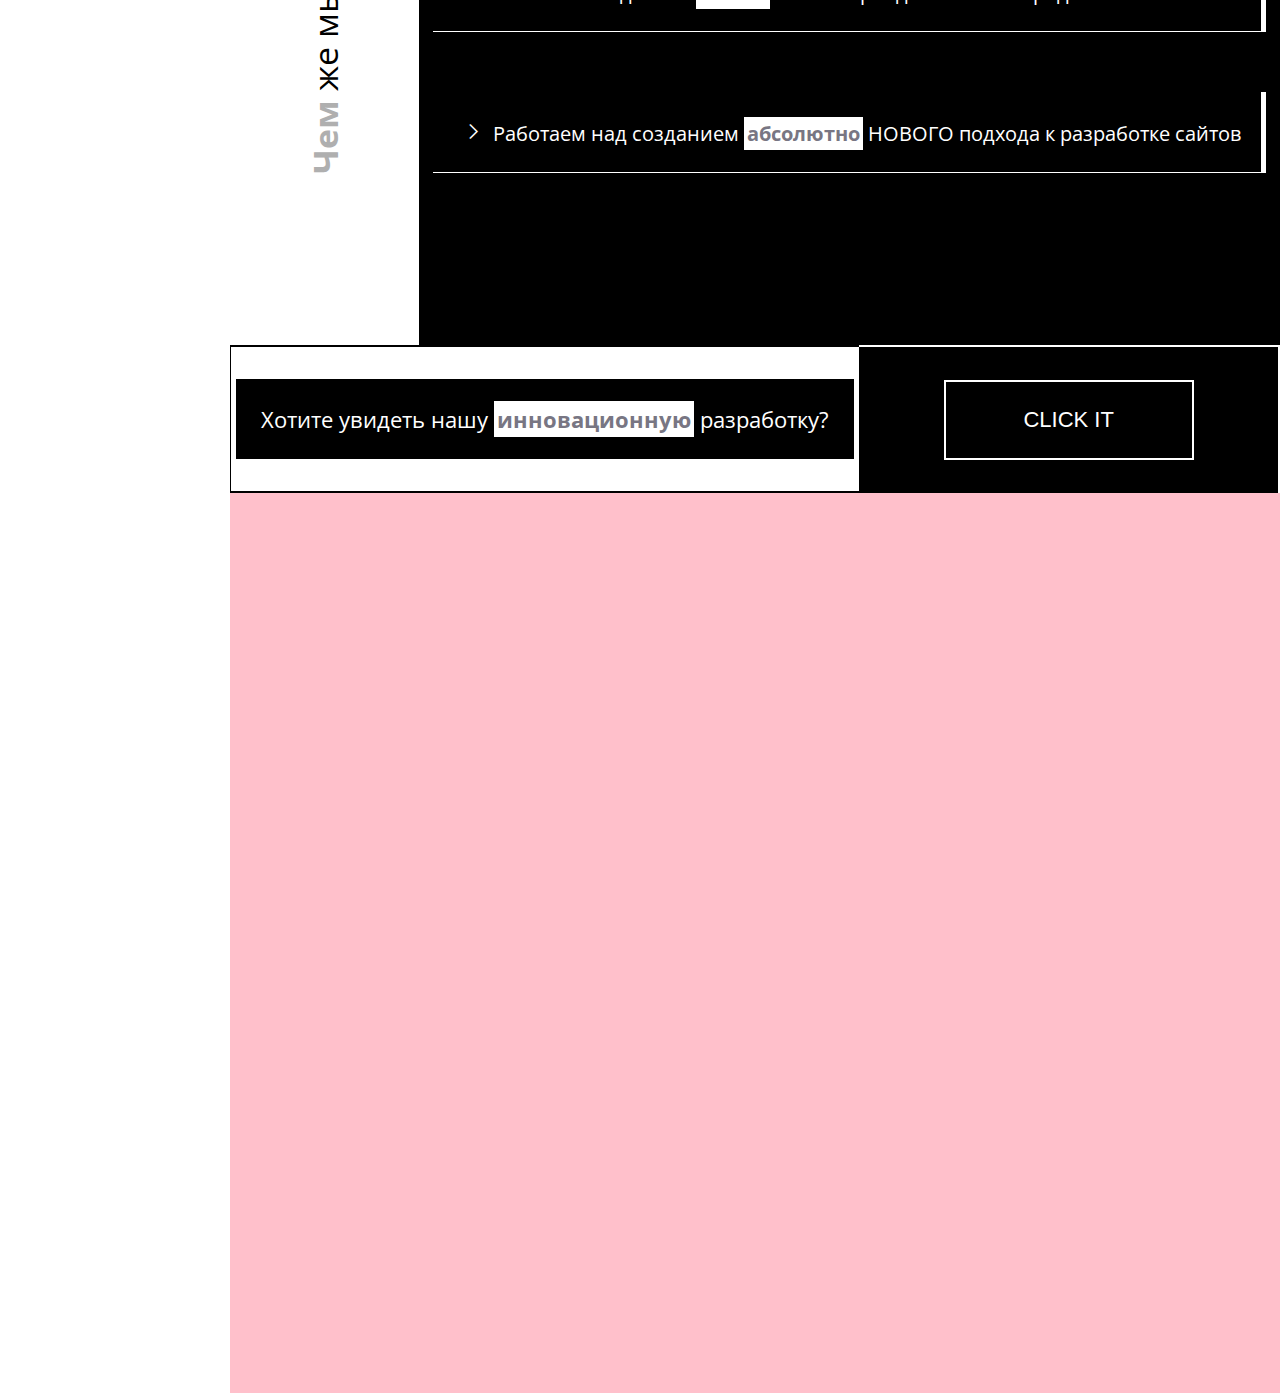
==== commit 65698a84: "ver0.02" ====
--- a/index.html
+++ b/index.html
@@ -14,15 +14,15 @@
         <div class="menu_nav">
       <img src="content/nav/logo.png" alt="">
       <ul class="menu">
-          <li style="padding-bottom: 20px; padding-top: 20px;" class="inner-list"><a href="#">О нас</a></li>
-          <li style="padding-bottom: 20px; padding-top: 20px;" class="lili">
+          <li class="inner-list"><a href="#">О нас</a></li>
+          <li style="" class="lili inner-list">
             <a class="animation" href="#">Сайты</a>
             <ul class="submenu">
               <li class="animate-list"><a href="">Lorem</a></li>
               <li class="animate-list"><a href="">Lorem</a></li>
             </ul>
           </li>
-          <li style="padding-bottom: 20px; padding-top: 20px;" class="lili inner-list">
+          <li class="lili inner-list">
             <a href="#">Реклама</a>
             <ul class="submenu">
               <li class="animate-list"><a href="">Lorem</a></li>
@@ -72,7 +72,7 @@
        </video>
     </div> -->
   </div>
-  <div id="block2" class="block sectiontwo">
+  <div id="block2" class="post block sectiontwo">
     <div class="sectiontwo-inner">
       <div class="sectiontwo-header">
     </div>
@@ -139,7 +139,7 @@
     </div>
     </div>
   </div>
-  <div class="block interest">
+  <div class="moveright block interest">
     <div class="interest-left">
       <p>Хотите увидеть нашу <b>инновационную</b> разработку?</p>
     </div>
@@ -150,8 +150,17 @@
   <div id="block5" class="block sectionfive">
     
   </div>
-<script src="http://code.jquery.com/jquery-1.11.0.min.js"></script>
+<script
+  src="https://code.jquery.com/jquery-3.4.1.min.js"
+  integrity="sha256-CSXorXvZcTkaix6Yvo6HppcZGetbYMGWSFlBw8HfCJo="
+  crossorigin="anonymous"></script>
+  <script type="text/javascript" src="lib/js/animation-block.js"></script>
+  <script src="lib/js/animation-nav.js"></script>
+  <script src="lib/js/viewportchecker.js"></script>
 <script src="lib/js/fix-nav.js"></script>
-<script src="lib/js/nav-menu.js"></script>
+  <script src="lib/js/nav-menu.js"></script>
+  <script>
+    
+  </script>
 </body>
 </html>--- a/css/style.css
+++ b/css/style.css
@@ -9,6 +9,7 @@
 	margin: 0;
 
 	font-family: 'Open Sans', sans-serif;
+	overflow-y: hidden;
 }
 
 h1 {
@@ -121,6 +122,13 @@
 	border-radius: 2px;
 } */
 
+.hidden{
+     opacity:0;
+}
+.visible{
+     opacity:1;
+}
+
 /* Блок Навигации */
 
 .nav_wrap {
@@ -136,6 +144,11 @@
 	position: fixed;
   	top: 0px;
   	z-index: 101;
+}
+
+.inner-list {
+	padding-bottom: 20px; 
+	padding-top: 20px;
 }
 
 .nav_wrap img {
@@ -222,6 +235,28 @@
 .lili:hover {
 	animation: movedown 1s ease-out;
 }
+
+.animated { 
+    animation: moveup 1s ease-out;
+}
+
+@keyframes movedown {
+
+	100% {
+		opacity: .1;
+		height: 0px;
+	}
+	50% {
+		opacity: .8;
+		height: 110px;
+	}
+	0% {
+		opacity: 1;
+		height: 125px;
+	}
+}
+
+
 .submenu {
 }
 
@@ -655,7 +690,7 @@
 /* wrap-interest */
 
 .interest {
-	height: 150px;
+	height: 148px;
 	
 	display: flex;
 	margin-left: 18%;
@@ -663,10 +698,11 @@
 
 .interest-left {
 	width: 60%;
-	height: 146px;
+	height: 144px;
 
 	background: #fff;
 	border-top: 2px solid #000;
+	border-left: 1px solid #000;
 	border-bottom: 2px solid #000;
 
 	display: flex;
@@ -683,9 +719,7 @@
 
 .interest-right {
 	border-top: 2px solid #fff;
-	border-bottom: 2px solid #fff;
 	border-right: 2px solid #fff;
-
 	width: 40%;
 	height: 146px;
 	background: #000;
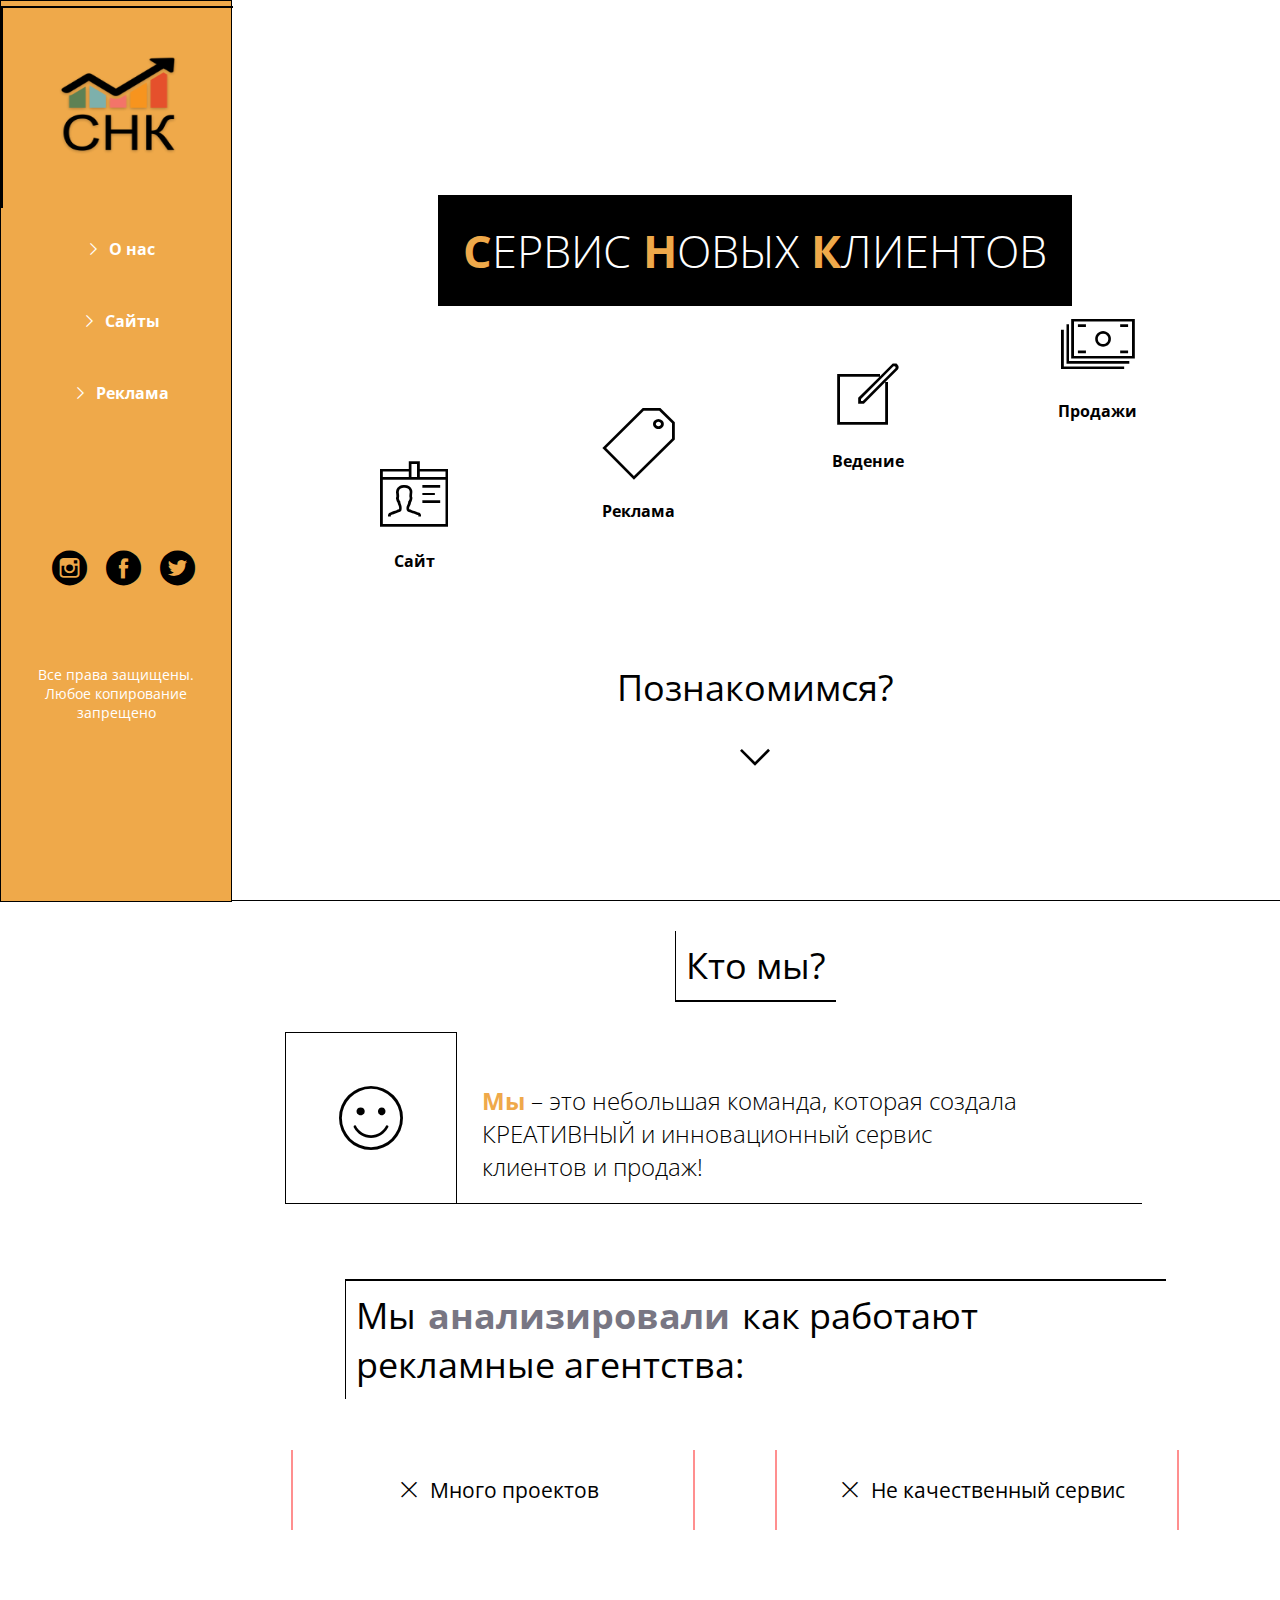
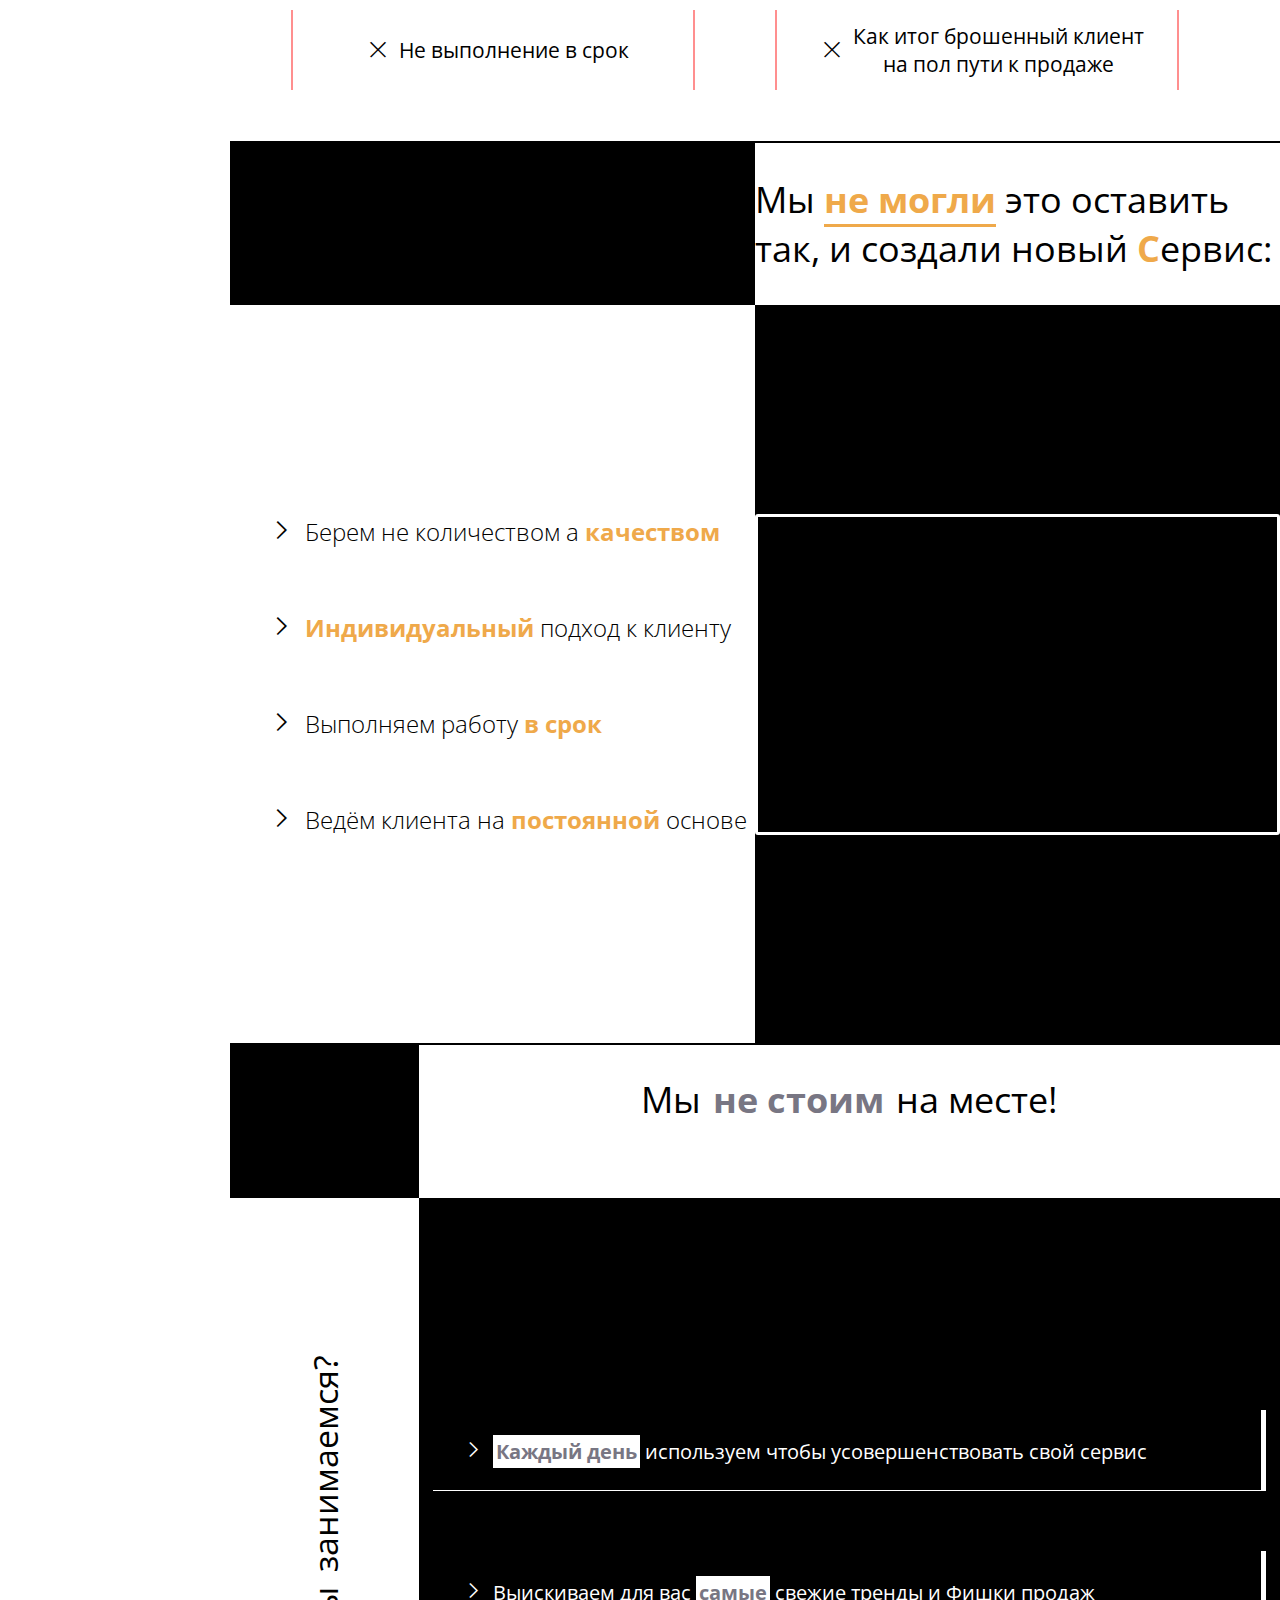
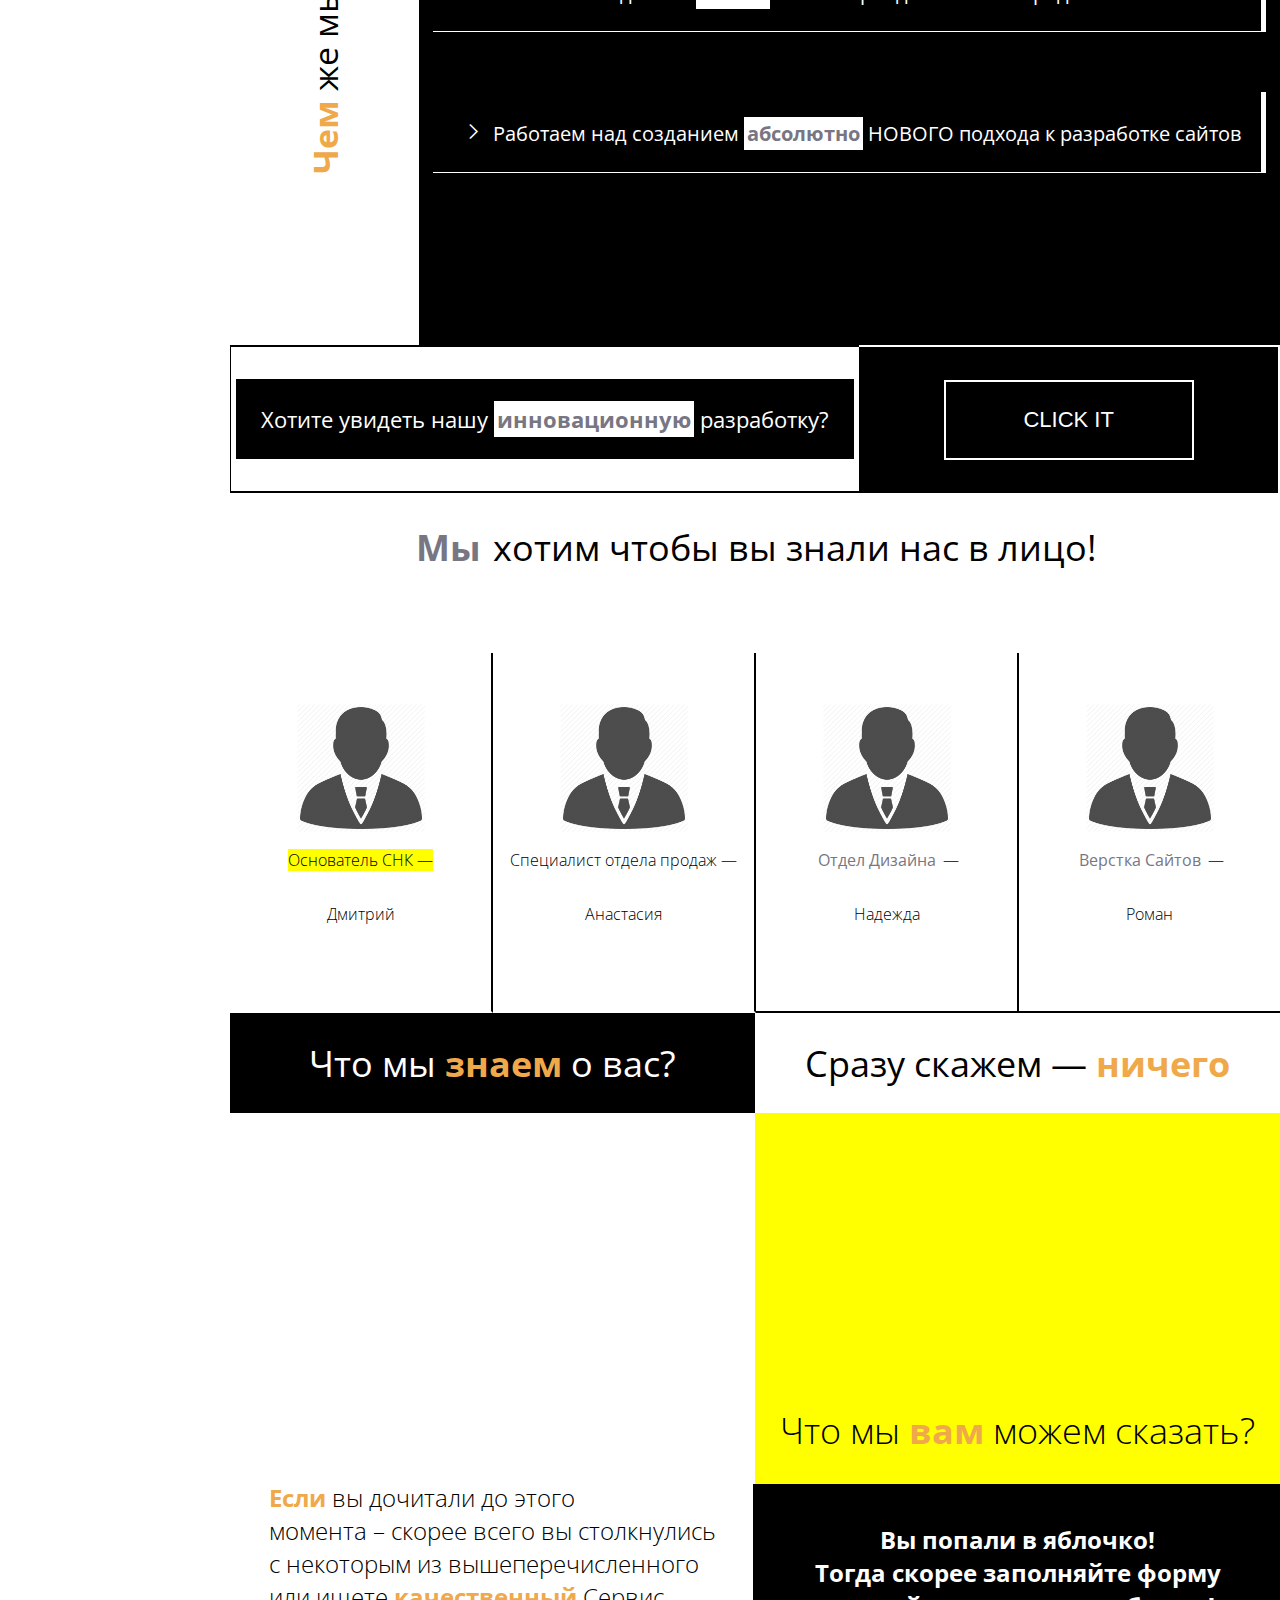
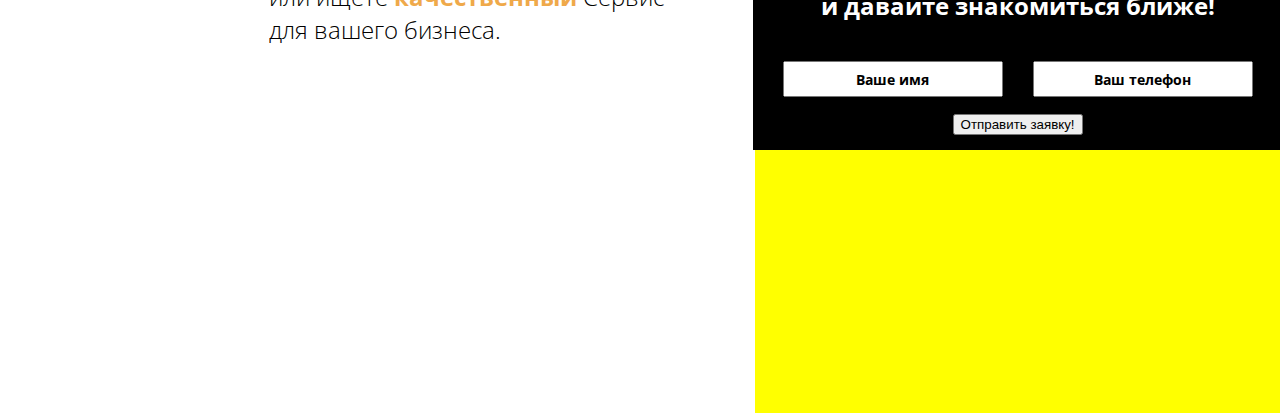
==== commit 73829b52: "ver.0.03" ====
--- a/index.html
+++ b/index.html
@@ -5,6 +5,7 @@
 	<title>SNK - Business studio</title>
   <link href="https://fonts.googleapis.com/css?family=Montserrat|Open+Sans:300,400,700&display=swap" rel="stylesheet">
   <link rel="stylesheet" href="content/ico-stroke/Pe-icon-7-stroke.css">
+  <link rel="stylesheet" href="content/social-ico/flaticon.css">
   <link rel="stylesheet" href="css/animate.css">
 	<link rel="stylesheet" href="css/style.css">
 </head>
@@ -14,22 +15,27 @@
         <div class="menu_nav">
       <img src="content/nav/logo.png" alt="">
       <ul class="menu">
-          <li class="inner-list"><a href="#">О нас</a></li>
+          <li class="inner-list"><a href="#"><i class="pe-7s-angle-right pe-2x"></i>О нас</a></li>
           <li style="" class="lili inner-list">
-            <a class="animation" href="#">Сайты</a>
+            <a href="#"><i class="pe-7s-angle-right pe-2x"></i>Сайты</a>
             <ul class="submenu">
               <li class="animate-list"><a href="">Lorem</a></li>
               <li class="animate-list"><a href="">Lorem</a></li>
             </ul>
           </li>
           <li class="lili inner-list">
-            <a href="#">Реклама</a>
+            <a href="#"><i class="pe-7s-angle-right pe-2x"></i>Реклама</a>
             <ul class="submenu">
               <li class="animate-list"><a href="">Lorem</a></li>
               <li class="animate-list"><a href="">Lorem</a></li>
             </ul>
           </li>
         </ul>
+        <div class="social-inner">
+          <a href="#"><i class="flaticon-instagram-logo"></i></a>
+          <a href="#"><i class="flaticon-facebook-logo-button"></i></a>
+          <a href="#"><i class="flaticon-twitter-logo-button"></i></a>
+        </div>
         <div class="fix">
           <p class="hover-none">Все права защищены. Любое копирование запрещено</p>
         </div>
@@ -139,7 +145,7 @@
     </div>
     </div>
   </div>
-  <div class="moveright block interest">
+  <div class="post block interest">
     <div class="interest-left">
       <p>Хотите увидеть нашу <b>инновационную</b> разработку?</p>
     </div>
@@ -148,19 +154,82 @@
     </div>
   </div>
   <div id="block5" class="block sectionfive">
-    
-  </div>
-<script
-  src="https://code.jquery.com/jquery-3.4.1.min.js"
-  integrity="sha256-CSXorXvZcTkaix6Yvo6HppcZGetbYMGWSFlBw8HfCJo="
-  crossorigin="anonymous"></script>
-  <script type="text/javascript" src="lib/js/animation-block.js"></script>
+    <div class="sectionfive-header">
+      <h2><b>Мы</b> хотим чтобы вы знали нас в лицо!</h2>
+    </div>
+    <div class="portfolio-wrap">
+      <div class="portfolio-block bottom_white">
+        <img src="content/portfolio/example-logo.png" width="130" height="130" alt="">
+          <p class="portfolio-post">Основатель СНК &mdash;</p>
+          <p>Дмитрий</p>
+      </div>
+      <div class="portfolio-block bottom_white">
+        <img src="content/portfolio/example-logo.png" width="130" height="130" alt="">
+        <p>Cпециалист отдела продаж &mdash;</p>
+          <p>Анастасия</p>
+      </div>
+      <div class="portfolio-block">
+        <img src="content/portfolio/example-logo.png" width="130" height="130" alt="">
+        <p><b class="portfolio-position">Отдел Дизайна</b> &mdash;</p>
+          <p>Надежда</p>
+      </div>
+      <div class="portfolio-block portfolio-fix">
+        <img src="content/portfolio/example-logo.png" width="130" height="130" alt="">
+        <p><b class="portfolio-position">Верстка Сайтов</b> &mdash;</p>
+          <p>Роман</p>
+      </div>
+    </div>
+    <div class="sectionfive-wrap">
+      <div class="sectionfive-wrap-left justify-center">
+        <h2>Что мы <span class="bold">знаем</span> о вас?</h2>
+      </div>
+      <div class="sectionfive-wrap-right justify-center">
+        <h2>Сразу скажем &mdash; <span class="bold">ничего</span></h2>
+      </div>
+    </div>
+    <div class="sectionfive-footer">
+      <div class="footer-left justify-center">
+        <h3><span class="bold">Если</span> вы дочитали до этого <br> момента – скорее всего вы столкнулись <br> с некоторым из вышеперечисленного <br> или ищете <span class="bold">качественный</span> Сервис <br> для вашего бизнеса.</h3>
+      </div>
+      <div class="footer-right justify-center">
+        <h2>Что мы <span class="bold">вам</span> можем сказать?</h2>
+        <div class="foo-right-inner">
+     <!--  <div class="arrow"><i class="pe-7s-angle-right pe-2x"></i></div> -->
+     <h3>Вы попали в яблочко! <br>
+Тогда скорее заполняйте форму <br> и давайте знакомиться ближе!</h3>
+        <div class="footer-form justify-center">
+          <form action="" class="form-action" id="form-contact" method="POST" action="lib/script/send-telegram.php">
+            <input name="name" type="text" class="form-input" tabindex="0" placeholder="Ваше имя" required>
+          <input name="phone" type="tel" class="form-input" tabindex="0" pattern="^[ 0-9]+$" placeholder="Ваш телефон" required> 
+          </form>
+        </div>
+            <div class="cont-button"> 
+             <input form="form-contact" type="submit" class="form-button" value="Отправить заявку!">
+           </div>
+         </div>
+      </div>
+    </div>
+  </div>
+<script src="https://code.jquery.com/jquery-3.4.1.min.js" integrity="sha256-CSXorXvZcTkaix6Yvo6HppcZGetbYMGWSFlBw8HfCJo=" crossorigin="anonymous"></script>
+<script src="lib/js/fix-nav.js"></script>
   <script src="lib/js/animation-nav.js"></script>
+  <script src="lib/js/nav-menu.js"></script>
   <script src="lib/js/viewportchecker.js"></script>
-<script src="lib/js/fix-nav.js"></script>
-  <script src="lib/js/nav-menu.js"></script>
   <script>
-    
+    $(".lili").bind("webkitAnimationEnd mozAnimationEnd animationEnd", function(){
+  $(this).removeClass("animated")  
+})
+
+$(".lili").(function(){
+  $(this).addClass("animat");        
+})
+
+    jQuery(document).ready(function() {
+    jQuery('.post').addClass("hidden").viewportChecker({
+        classToAdd: 'visible animated fadeInUp',
+        offset: 100
+       });
+});
   </script>
 </body>
 </html>--- a/content/social-ico/flaticon.css
+++ b/content/social-ico/flaticon.css
@@ -0,0 +1,102 @@
+	/*
+  	Flaticon icon font: Flaticon
+  	Creation date: 22/06/2016 15:15
+  	*/
+
+@font-face {
+  font-family: "Flaticon";
+  src: url("./Flaticon.eot");
+  src: url("./Flaticon.eot?#iefix") format("embedded-opentype"),
+       url("./Flaticon.woff") format("woff"),
+       url("./Flaticon.ttf") format("truetype"),
+       url("./Flaticon.svg#Flaticon") format("svg");
+  font-weight: normal;
+  font-style: normal;
+}
+
+@media screen and (-webkit-min-device-pixel-ratio:0) {
+  @font-face {
+    font-family: "Flaticon";
+    src: url("./Flaticon.svg#Flaticon") format("svg");
+  }
+}
+
+[class^="flaticon-"]:before, [class*=" flaticon-"]:before,
+[class^="flaticon-"]:after, [class*=" flaticon-"]:after {   
+  font-family: Flaticon;
+        font-size: 35px;
+font-style: normal;
+margin-left: 15px;
+}
+
+.flaticon-instagram-logo:hover,
+.flaticon-facebook-logo-button:hover,
+.flaticon-twitter-logo-button:hover {
+  color: #fff;
+  cursor: pointer;
+}
+
+.flaticon-armchair-silhouette:before { content: "\f100"; }
+.flaticon-behance-logo-button:before { content: "\f101"; }
+.flaticon-bell-ringing:before { content: "\f102"; }
+.flaticon-camera-shutter:before { content: "\f103"; }
+.flaticon-checkbox-pen-outline:before { content: "\f104"; }
+.flaticon-chronometer-outline:before { content: "\f105"; }
+.flaticon-clipboard-icon:before { content: "\f106"; }
+.flaticon-clipboard-outline:before { content: "\f107"; }
+.flaticon-coffe-cup-outline:before { content: "\f108"; }
+.flaticon-compact-disc-icon:before { content: "\f109"; }
+.flaticon-computer-screens-icons:before { content: "\f10a"; }
+.flaticon-directions-signs-outlines:before { content: "\f10b"; }
+.flaticon-downloading-action:before { content: "\f10c"; }
+.flaticon-dribble-logo-button:before { content: "\f10d"; }
+.flaticon-empty-shopping-cart:before { content: "\f10e"; }
+.flaticon-eye-button:before { content: "\f10f"; }
+.flaticon-facebook-logo-button:before { content: "\f110"; transition: all .3s ease-out; }
+.flaticon-flask-outline:before { content: "\f111"; }
+.flaticon-folded-document-icon:before { content: "\f112"; }
+.flaticon-folded-map:before { content: "\f113"; }
+.flaticon-globe-outline:before { content: "\f114"; }
+.flaticon-google-plus-logo-button:before { content: "\f115"; }
+.flaticon-happy-mac-logo:before { content: "\f116"; }
+.flaticon-heart-rate-monitor:before { content: "\f117"; }
+.flaticon-hearts-outline-icon:before { content: "\f118"; }
+.flaticon-house-outline:before { content: "\f119"; }
+.flaticon-inbox-icon:before { content: "\f11a"; }
+.flaticon-instagram-logo:before { content: "\f11b"; transition: all .3s ease-out; }
+.flaticon-jar-almost-full-outline:before { content: "\f11c"; }
+.flaticon-karaoke-microphone-icon:before { content: "\f11d"; }
+.flaticon-laptop-icon:before { content: "\f11e"; }
+.flaticon-layers-icon:before { content: "\f11f"; }
+.flaticon-light-bulb-icon:before { content: "\f120"; }
+.flaticon-lighting-button:before { content: "\f121"; }
+.flaticon-linkedin-logo-button:before { content: "\f122"; }
+.flaticon-map-pin-marked:before { content: "\f123"; }
+.flaticon-nut-icon:before { content: "\f124"; }
+.flaticon-old-fashion-briefcase:before { content: "\f125"; }
+.flaticon-photo-camera-outline:before { content: "\f126"; }
+.flaticon-pie-chart-outline:before { content: "\f127"; }
+.flaticon-power-button-outline:before { content: "\f128"; }
+.flaticon-power-cord:before { content: "\f129"; }
+.flaticon-present-outline:before { content: "\f12a"; }
+.flaticon-presentation-outline:before { content: "\f12b"; }
+.flaticon-pyre-silhouette:before { content: "\f12c"; }
+.flaticon-quaver-outline:before { content: "\f12d"; }
+.flaticon-rocket-icon:before { content: "\f12e"; }
+.flaticon-sending-from-the-inbox:before { content: "\f12f"; }
+.flaticon-sharing-interface:before { content: "\f130"; }
+.flaticon-shopping-purse-icon:before { content: "\f131"; }
+.flaticon-slating-flag:before { content: "\f132"; }
+.flaticon-speech-bubble-outline:before { content: "\f133"; }
+.flaticon-speech-bubbles-outline:before { content: "\f134"; }
+.flaticon-star-button:before { content: "\f135"; }
+.flaticon-switches-on-and-off:before { content: "\f136"; }
+.flaticon-telephone-outline:before { content: "\f137"; }
+.flaticon-timer-silhouette:before { content: "\f138"; }
+.flaticon-truck-icon:before { content: "\f139"; }
+.flaticon-tumblr-logo-button:before { content: "\f13a"; }
+.flaticon-twitter-logo-button:before { content: "\f13b"; transition: all .3s ease-out; }
+.flaticon-umbrella-and-raindrops:before { content: "\f13c"; }
+.flaticon-uploading-archive:before { content: "\f13d"; }
+.flaticon-user-avatar-main-picture:before { content: "\f13e"; }
+.flaticon-video-player-outline:before { content: "\f13f"; }--- a/css/style.css
+++ b/css/style.css
@@ -9,7 +9,7 @@
 	margin: 0;
 
 	font-family: 'Open Sans', sans-serif;
-	overflow-y: hidden;
+	/* overflow-y: hidden; */
 }
 
 h1 {
@@ -53,7 +53,7 @@
 
 .bold {
 	font-weight: 700;
-	color: #AFAFAF;
+	color: #EFA94A;
 }
 
 .block {
@@ -82,6 +82,12 @@
 .border-ico {
 	border: 1px solid;
 	padding: 10px;
+}
+
+.justify-center {
+	display: flex;
+	justify-content: center;
+	align-items: center;
 }
 
 .creative-h2 {
@@ -122,11 +128,11 @@
 	border-radius: 2px;
 } */
 
-.hidden{
-     opacity:0;
-}
-.visible{
-     opacity:1;
+.hidden {
+     opacity: 0;
+}
+.visible {
+     opacity: 1;
 }
 
 /* Блок Навигации */
@@ -139,7 +145,8 @@
 	align-items: center;
 	flex-direction: column;
 
-	background-color: #242424;
+	background-color: #EFA94A;
+	border: 1px solid;
 
 	position: fixed;
   	top: 0px;
@@ -149,19 +156,26 @@
 .inner-list {
 	padding-bottom: 20px; 
 	padding-top: 20px;
+}
+
+.social-inner {
+	padding-top: 40px;
 }
 
 .nav_wrap img {
 	text-align: center;
 	width: 230px;
 	height: 200px;
+	
+	margin: 5px;
+	border-top: 2px solid;
+	border-left: 3px solid;
 }
 
 
 /* Выпадающий список */
 
 .menu_nav {
-	text-align: center;
 	display: flex;
 	justify-content: center;
 	align-items: center;
@@ -173,8 +187,8 @@
     margin: 0;
     padding: 0;
     list-style: none;
-    width: 50px;
-    position: relative;
+    width: 100px;
+    flex-direction: column;
 }
 
 ul:after {
@@ -195,9 +209,9 @@
 
 ul.submenu > li {
     display: block;
-    width: 100px;
+    width: 150px;
     padding-top: 15px;
-	padding-bottom: 15px; 
+    padding-bottom: 15px;
 }
 
  li a {
@@ -207,6 +221,11 @@
 	font-weight: 700;
 	display: flex;
 	justify-content: center;
+	align-items: center;
+}
+
+.lili:hover {
+	animation: movedown .5s ease-out;
 }
 
 @keyframes movedown {
@@ -215,13 +234,9 @@
 		opacity: .1;
 		height: 0px;
 	}
-	50% {
-		opacity: .8;
-		height: 110px;
-	}
 	100% {
 		opacity: 1;
-		height: 125px;
+		height: 135px;
 	}
 }
 
@@ -232,46 +247,8 @@
 	text-decoration: none;
 }
 
-.lili:hover {
-	animation: movedown 1s ease-out;
-}
-
-.animated { 
-    animation: moveup 1s ease-out;
-}
-
-@keyframes movedown {
-
-	100% {
-		opacity: .1;
-		height: 0px;
-	}
-	50% {
-		opacity: .8;
-		height: 110px;
-	}
-	0% {
-		opacity: 1;
-		height: 125px;
-	}
-}
-
-
-.submenu {
-}
-
-.submenu li {
-}
-
-li:hover {
-}
-
 ul.menu > li:hover > ul.submenu {
     display: block;
-}
-
-.menuu {
-	margin-bottom: 35px;
 }
 
 /* Footer Content */
@@ -753,7 +730,150 @@
 /* Пятый Блок */
 
 .sectionfive {
-	background-color: pink;
+	background-color: #Fff;
+	height: 100vh;
+}
+
+.sectionfive-header {
+	display: flex;
+	justify-content: center;
+	height: 15vh;
+}
+
+.portfolio-wrap {
+	width: 100%;
+	height: 40vh;
+
+	display: flex;
+	padding-top: 25px;
+}
+
+.portfolio-block {
+	width: 25%;
+	border-right: 2px solid;
+	border-bottom: 2px solid;
+
+	display: flex;
+	justify-content: center;
+	align-items: center;
+	flex-direction: column;
+	padding-bottom: 20px;
+}
+
+.portfolio-block p {
+	text-align: center;
+	font-weight: 300;
+}
+
+.portfolio-post {
+	background-color: yellow;
+	background-position: right;
+}
+
+.bottom_white {
+	border-bottom-color: #fff !important;
+}
+
+.first-letter {
+	font-size: 18px;
+}
+
+.portfolio-fix {
+	border-right: 0;
+}
+
+.sectionfive-wrap {
+	width: 100%;
+	height: 100px;
+
+	display: flex;
+}
+
+.sectionfive-wrap-left {
+	width: 50%;
+	background-color: #000;
+}
+
+.sectionfive-wrap-left h2 {
+	color: #fff;
+}
+
+.sectionfive-wrap-right {
+	width: 50%;
+}
+
+.sectionfive-footer {
+	width: 100%;
+	height: 100vh;
+	display: flex;
+}
+
+.arrow {
+	position: absolute;
+}
+
+.footer-left {
+	width: 50%;
+	background: #fff;
+}
+
+.footer-left h3 {
+	font-weight: 300;
+}
+
+.footer-right {
+	width: 50%;
+	background: yellow;
+	flex-direction: column;
+	display: flex;
+
+	text-align: center;
+}
+
+.footer-right h2 {
+	font-weight: 300;
+}
+
+.foo-right-inner {
+	background-color: #000;
+	padding: 15px;
+	color: #fff;
+}
+
+.form-action {
+	display: flex;
+	justify-content: center;
+	align-items: center;
+	width: 500px;
+}
+
+.form-input {
+	display: flex;
+	justify-content: center;
+	align-items: center;
+
+	margin: 15px;
+	width: 250px;
+	height: 30px;
+
+	font-size: 15px;
+	font-weight: 700;
+	text-align: center;
+}
+
+.form-input::placeholder {
+	font-family: 'Open Sans', sans-serif;
+	text-align: center;
+	font-weight: 700;
+	color: #000;
+	font-size: 14px;
+}
+
+.cont-button {
+}
+
+.form-button {
+	flex-direction: column;
 }
 
 /* *** */
@@ -801,6 +921,10 @@
  	h1 {
  		padding: 25px;
  	}
+	
+	.social-inner {
+		padding-top: 120px;
+	}
 
  	.fix {
  		position: absolute;
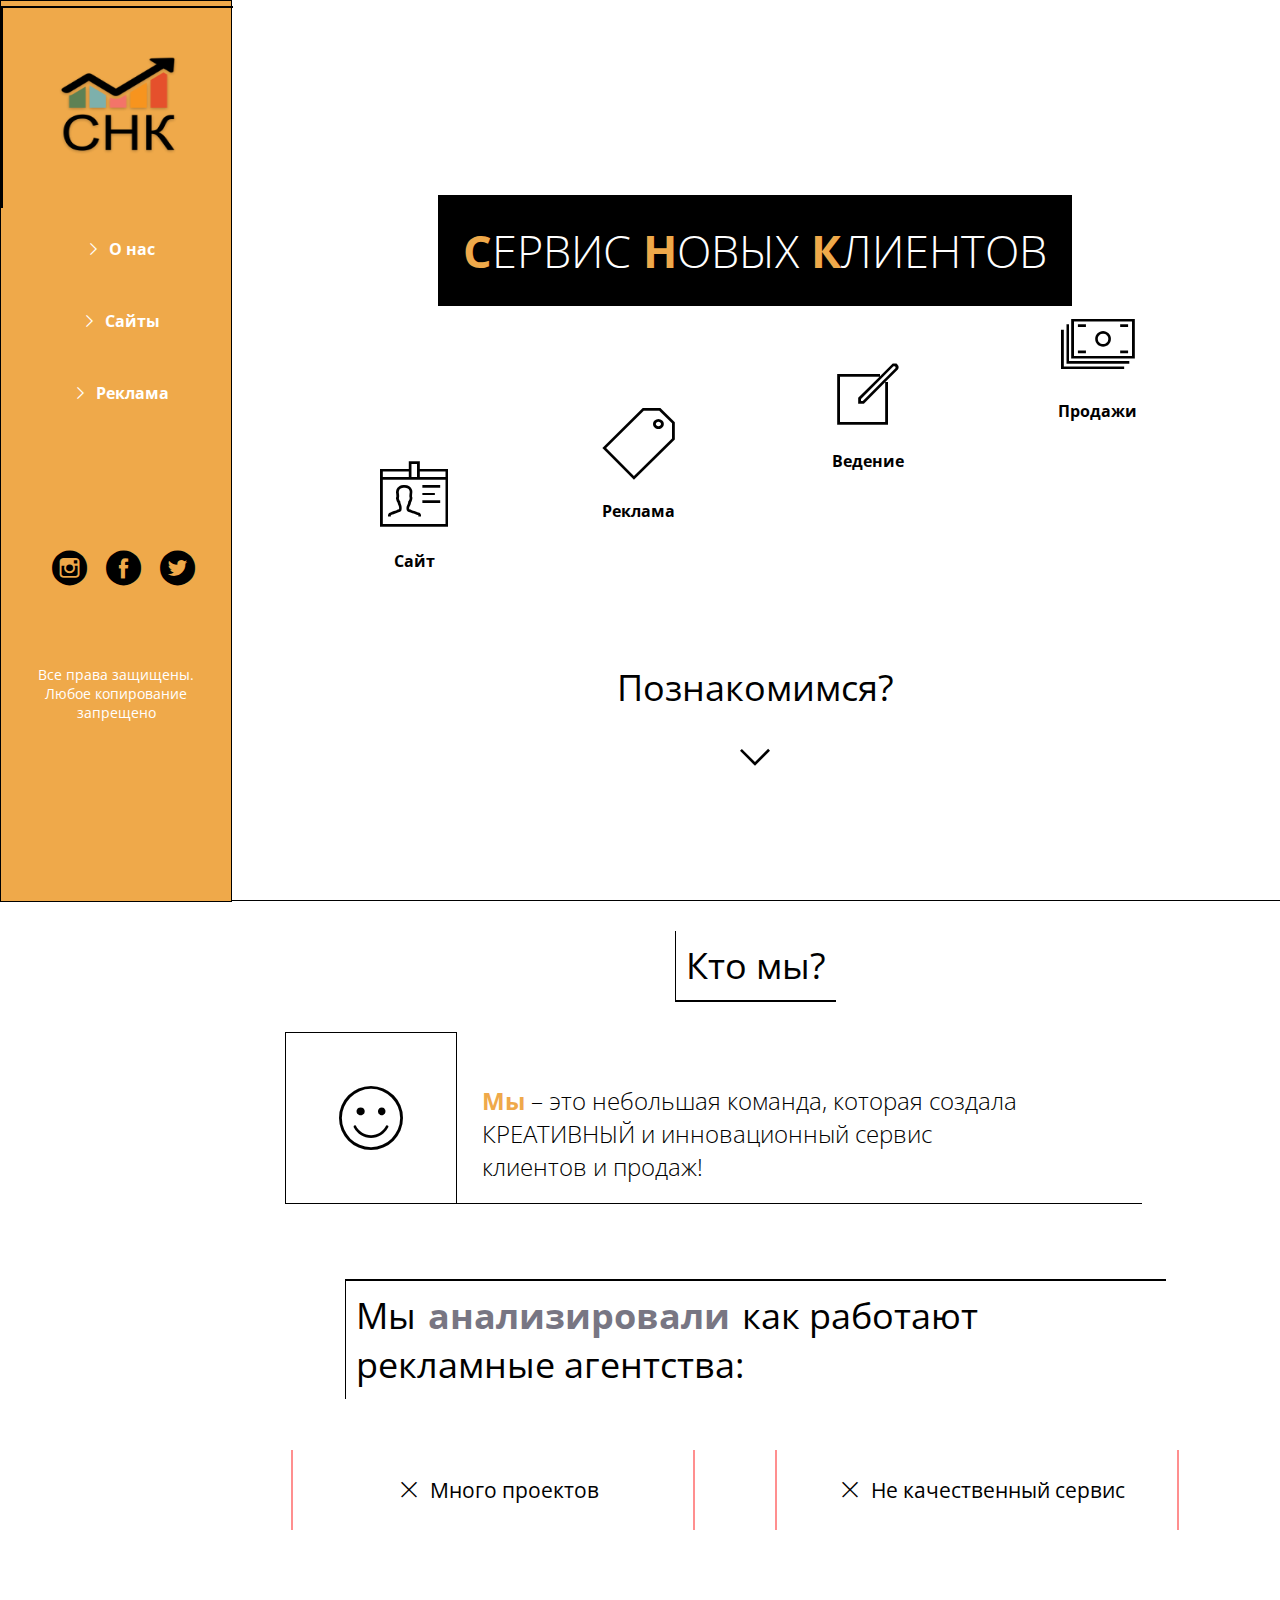
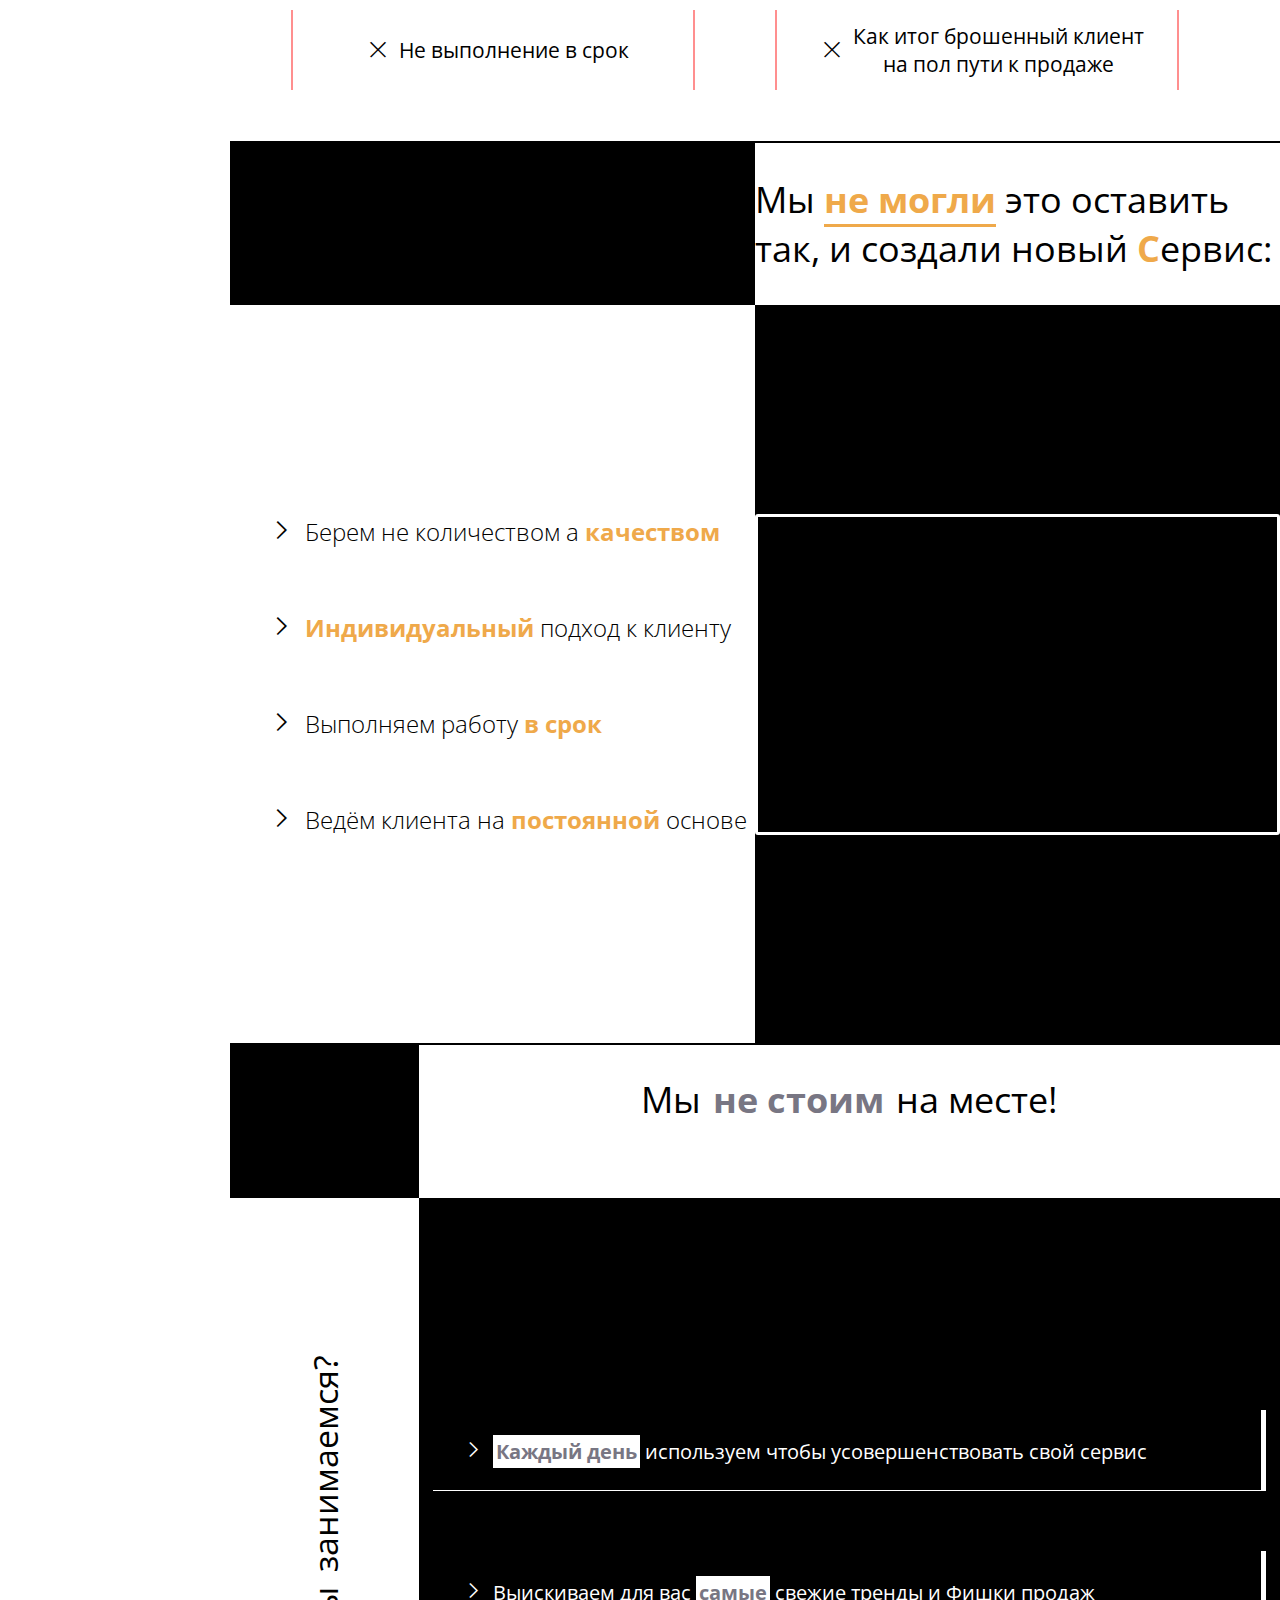
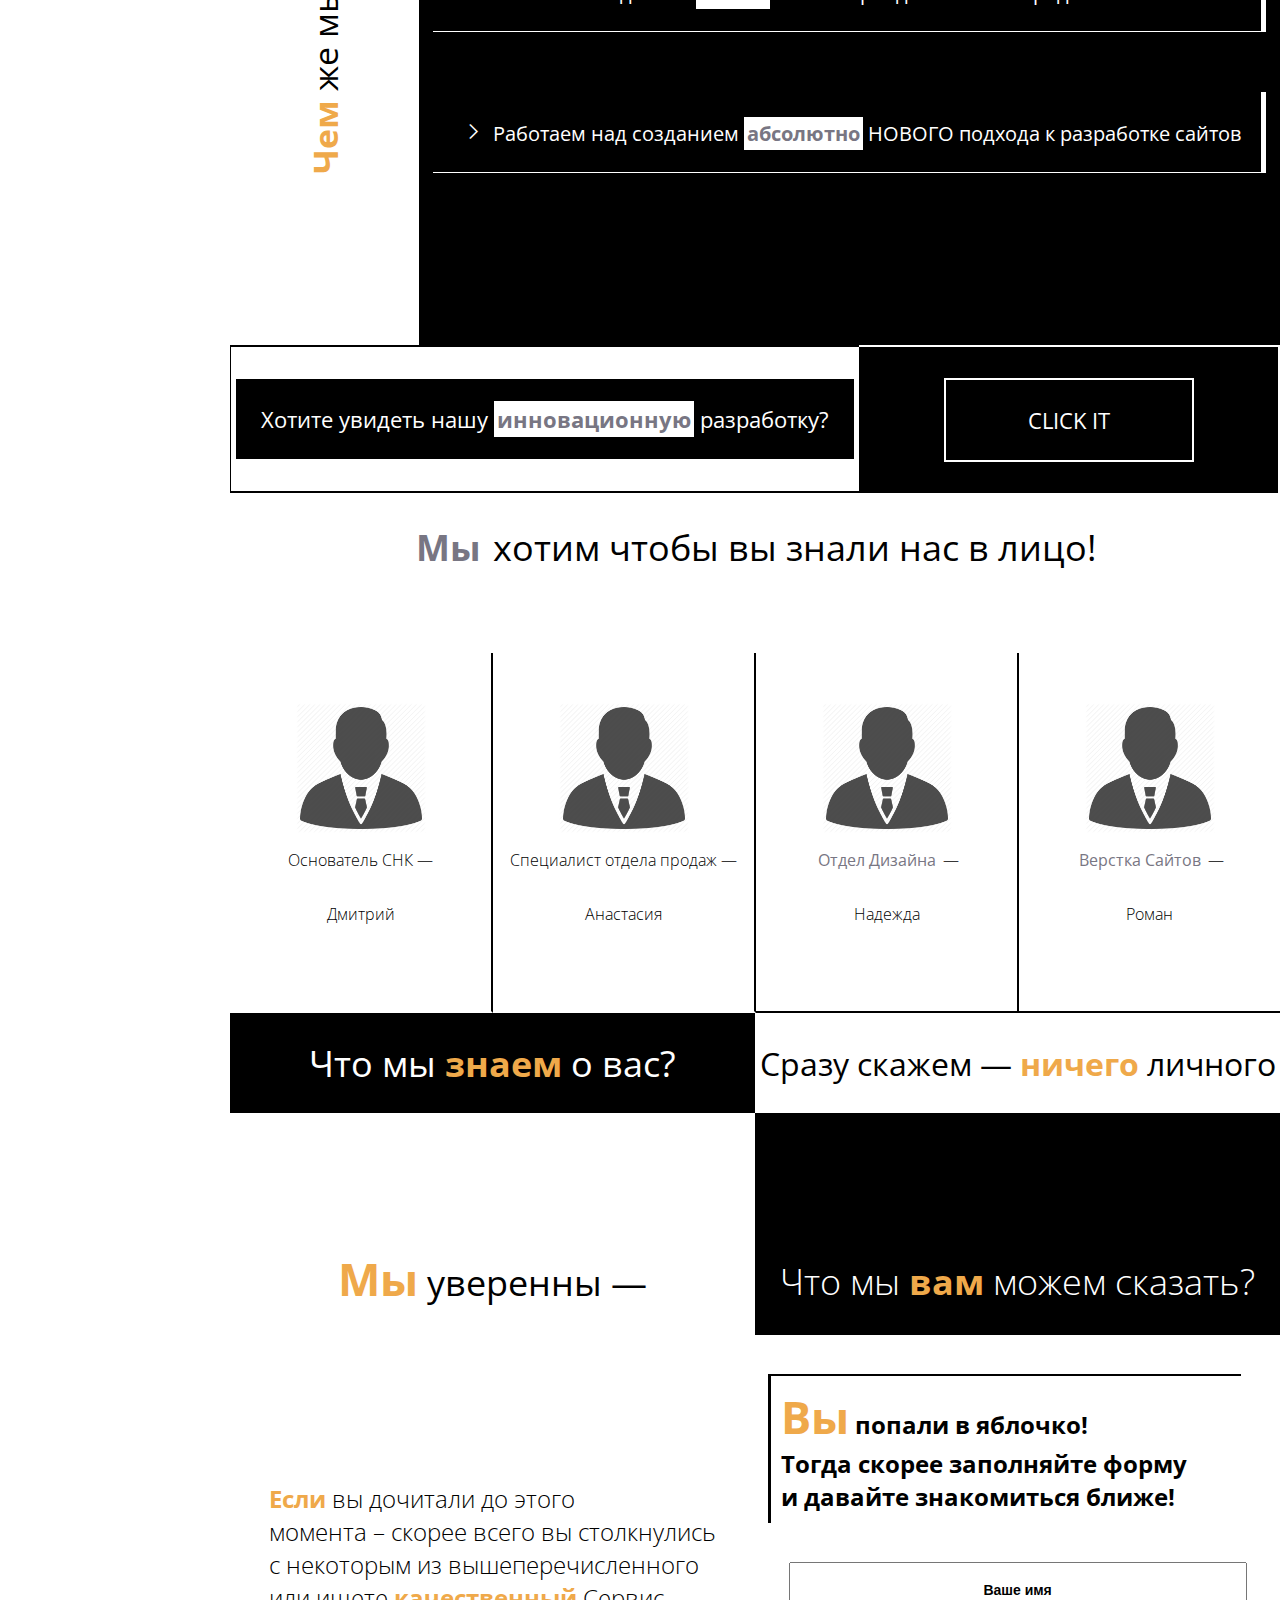
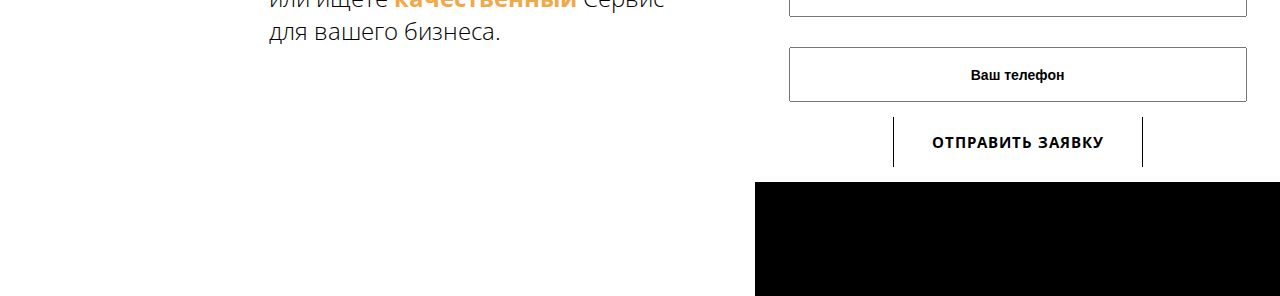
==== commit 83ea574c: "ver0.04" ====
--- a/index.html
+++ b/index.html
@@ -184,29 +184,34 @@
         <h2>Что мы <span class="bold">знаем</span> о вас?</h2>
       </div>
       <div class="sectionfive-wrap-right justify-center">
-        <h2>Сразу скажем &mdash; <span class="bold">ничего</span></h2>
+        <h2>Сразу скажем &mdash; <span class="bold">ничего</span> личного</h2>
       </div>
     </div>
     <div class="sectionfive-footer">
       <div class="footer-left justify-center">
+        <h2 class="footer-left-header"><span class="we-bold">Мы</span> уверенны &mdash;</h2>
         <h3><span class="bold">Если</span> вы дочитали до этого <br> момента – скорее всего вы столкнулись <br> с некоторым из вышеперечисленного <br> или ищете <span class="bold">качественный</span> Сервис <br> для вашего бизнеса.</h3>
       </div>
       <div class="footer-right justify-center">
-        <h2>Что мы <span class="bold">вам</span> можем сказать?</h2>
+        <div class="foo-right-head justify-center">
+         <h2 class="">Что мы <span class="bold">вам</span> можем сказать?</h2>
+        </div>
+        <div class="foo-form">
         <div class="foo-right-inner">
      <!--  <div class="arrow"><i class="pe-7s-angle-right pe-2x"></i></div> -->
-     <h3>Вы попали в яблочко! <br>
+     <h3 class="form-text"><span class="we-bold">Вы</span> попали в яблочко! <br>
 Тогда скорее заполняйте форму <br> и давайте знакомиться ближе!</h3>
-        <div class="footer-form justify-center">
-          <form action="" class="form-action" id="form-contact" method="POST" action="lib/script/send-telegram.php">
+        <div class="footer-form">
+          <form class="form-action" id="form-contact" method="POST" action="lib/script/send-telegram.php">
             <input name="name" type="text" class="form-input" tabindex="0" placeholder="Ваше имя" required>
           <input name="phone" type="tel" class="form-input" tabindex="0" pattern="^[ 0-9]+$" placeholder="Ваш телефон" required> 
           </form>
         </div>
             <div class="cont-button"> 
-             <input form="form-contact" type="submit" class="form-button" value="Отправить заявку!">
+             <input form="form-contact" type="submit" class="form-button" value="Отправить заявку">
            </div>
          </div>
+       </div>
       </div>
     </div>
   </div>
--- a/css/style.css
+++ b/css/style.css
@@ -2,14 +2,13 @@
 
 * {
 	scroll-behavior: smooth;
+	font-family: 'Open Sans', sans-serif;
 }
 
 body {
 	padding: 0;
 	margin: 0;
 
-	font-family: 'Open Sans', sans-serif;
-	/* overflow-y: hidden; */
 }
 
 h1 {
@@ -135,6 +134,12 @@
      opacity: 1;
 }
 
+.we-bold {
+	font-weight: 700;
+	color: #EFA94A;
+	font-size: 45px;
+}
+
 /* Блок Навигации */
 
 .nav_wrap {
@@ -766,7 +771,7 @@
 }
 
 .portfolio-post {
-	background-color: yellow;
+	background-color: #fff;
 	background-position: right;
 }
 
@@ -802,9 +807,13 @@
 	width: 50%;
 }
 
+.sectionfive-wrap-right h2 {
+	font-size: 32px;
+}
+
 .sectionfive-footer {
 	width: 100%;
-	height: 100vh;
+	height: 87vh;
 	display: flex;
 }
 
@@ -815,7 +824,14 @@
 .footer-left {
 	width: 50%;
 	background: #fff;
-}
+	flex-direction: column;
+}
+
+.footer-left-header {
+	position: relative;
+	bottom: 120px;
+}
+
 
 .footer-left h3 {
 	font-weight: 300;
@@ -823,7 +839,7 @@
 
 .footer-right {
 	width: 50%;
-	background: yellow;
+	background: #000;
 	flex-direction: column;
 	display: flex;
 
@@ -832,29 +848,44 @@
 
 .footer-right h2 {
 	font-weight: 300;
+	color: #fff;
+}
+
+.form-text {
+	text-align: left;
+	padding: 10px;
+
+	border-top: 2px solid #000;
+	border-left: 3px solid #000;
+
+	width: 450px;
 }
 
 .foo-right-inner {
-	background-color: #000;
+	background-color: #fff;
 	padding: 15px;
-	color: #fff;
+	color: #000;
 }
 
 .form-action {
 	display: flex;
 	justify-content: center;
 	align-items: center;
+	flex-direction: column;
 	width: 500px;
+	height: 170px;
 }
 
 .form-input {
 	display: flex;
 	justify-content: center;
 	align-items: center;
+	flex-direction: column;
+	font-family: Optima, Segoe, "Segoe UI", Candara, Calibri, Arial, sans-serif;
 
 	margin: 15px;
-	width: 250px;
-	height: 30px;
+	width: 450px;
+	height: 50px;
 
 	font-size: 15px;
 	font-weight: 700;
@@ -862,7 +893,7 @@
 }
 
 .form-input::placeholder {
-	font-family: 'Open Sans', sans-serif;
+	font-family: Tahoma, Verdana, Segoe, sans-serif;
 	text-align: center;
 	font-weight: 700;
 	color: #000;
@@ -874,6 +905,43 @@
 
 .form-button {
 	flex-direction: column;
+	background: none;
+	
+	border: 0;
+	border-left: 1px solid #000;
+	border-right: 1px solid #000;
+
+	width: 250px;
+	height: 50px;
+
+	color: #000;
+	font-size: 15px;
+	text-transform: uppercase;
+	font-weight: 700;
+	letter-spacing: 1px;
+
+	transition: all .3s ease-out;
+}
+
+.form-button:hover {
+	background-color: #EFA94A;
+
+	border: 3px solid #000;
+	border-top: 0;
+	border-bottom: 0;
+
+	color: #000;
+	cursor: pointer;
+}
+
+.foo-right-head {
+
+}
+
+.foo-form {
+	display: flex;
+	justify-content: center;
+	align-items: center;
 }
 
 /* *** */
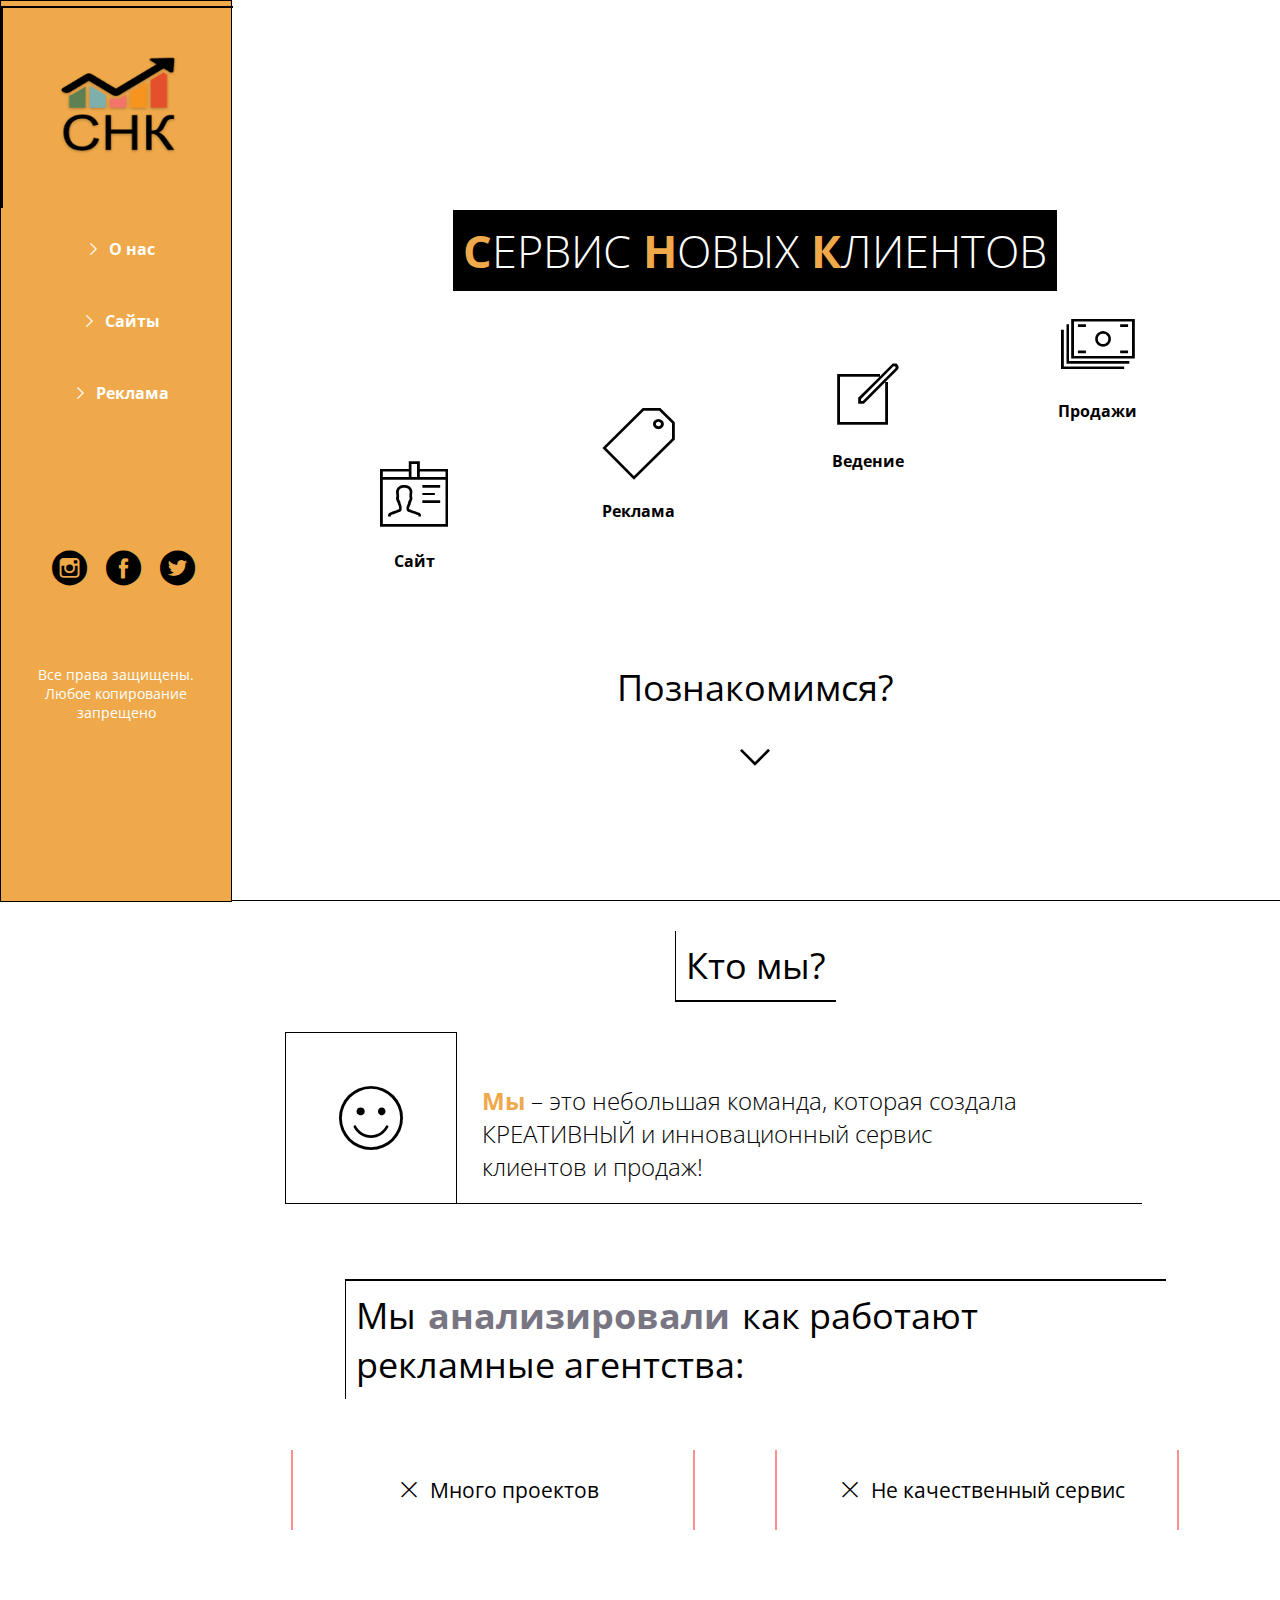
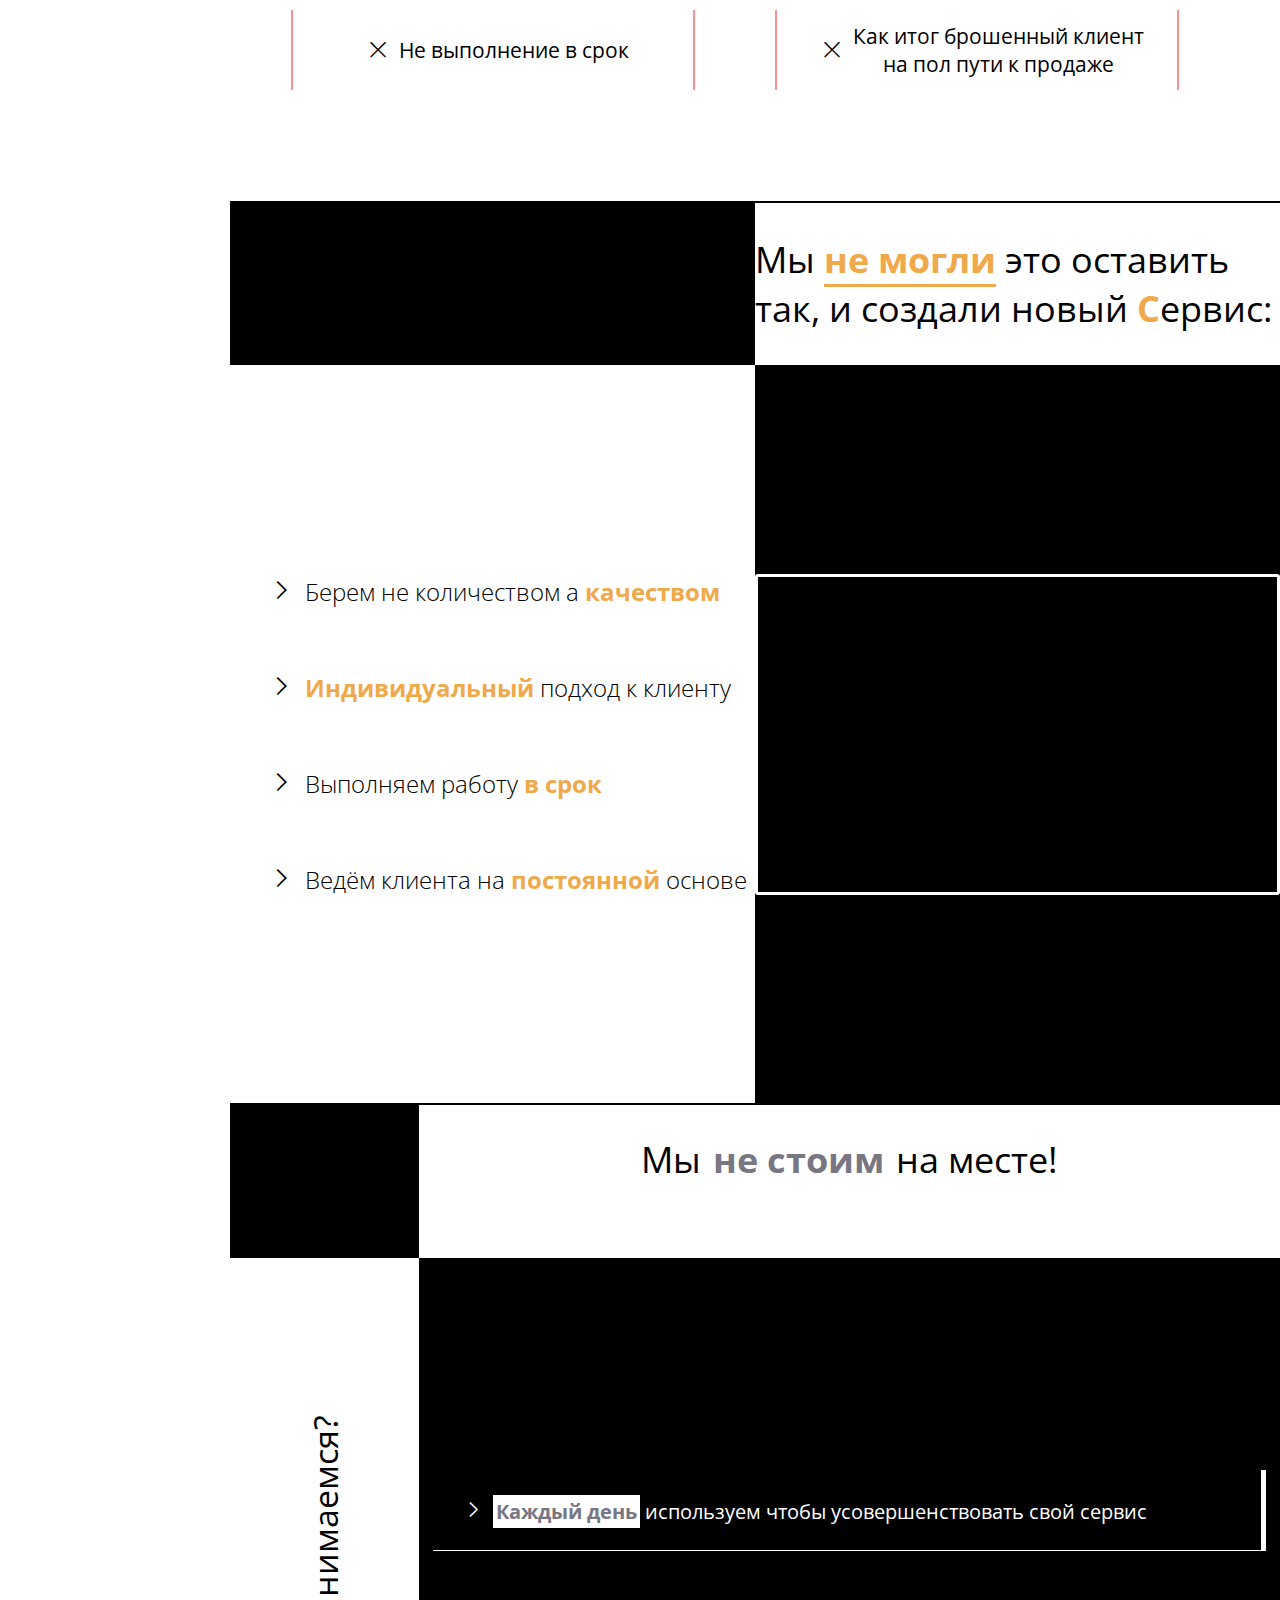
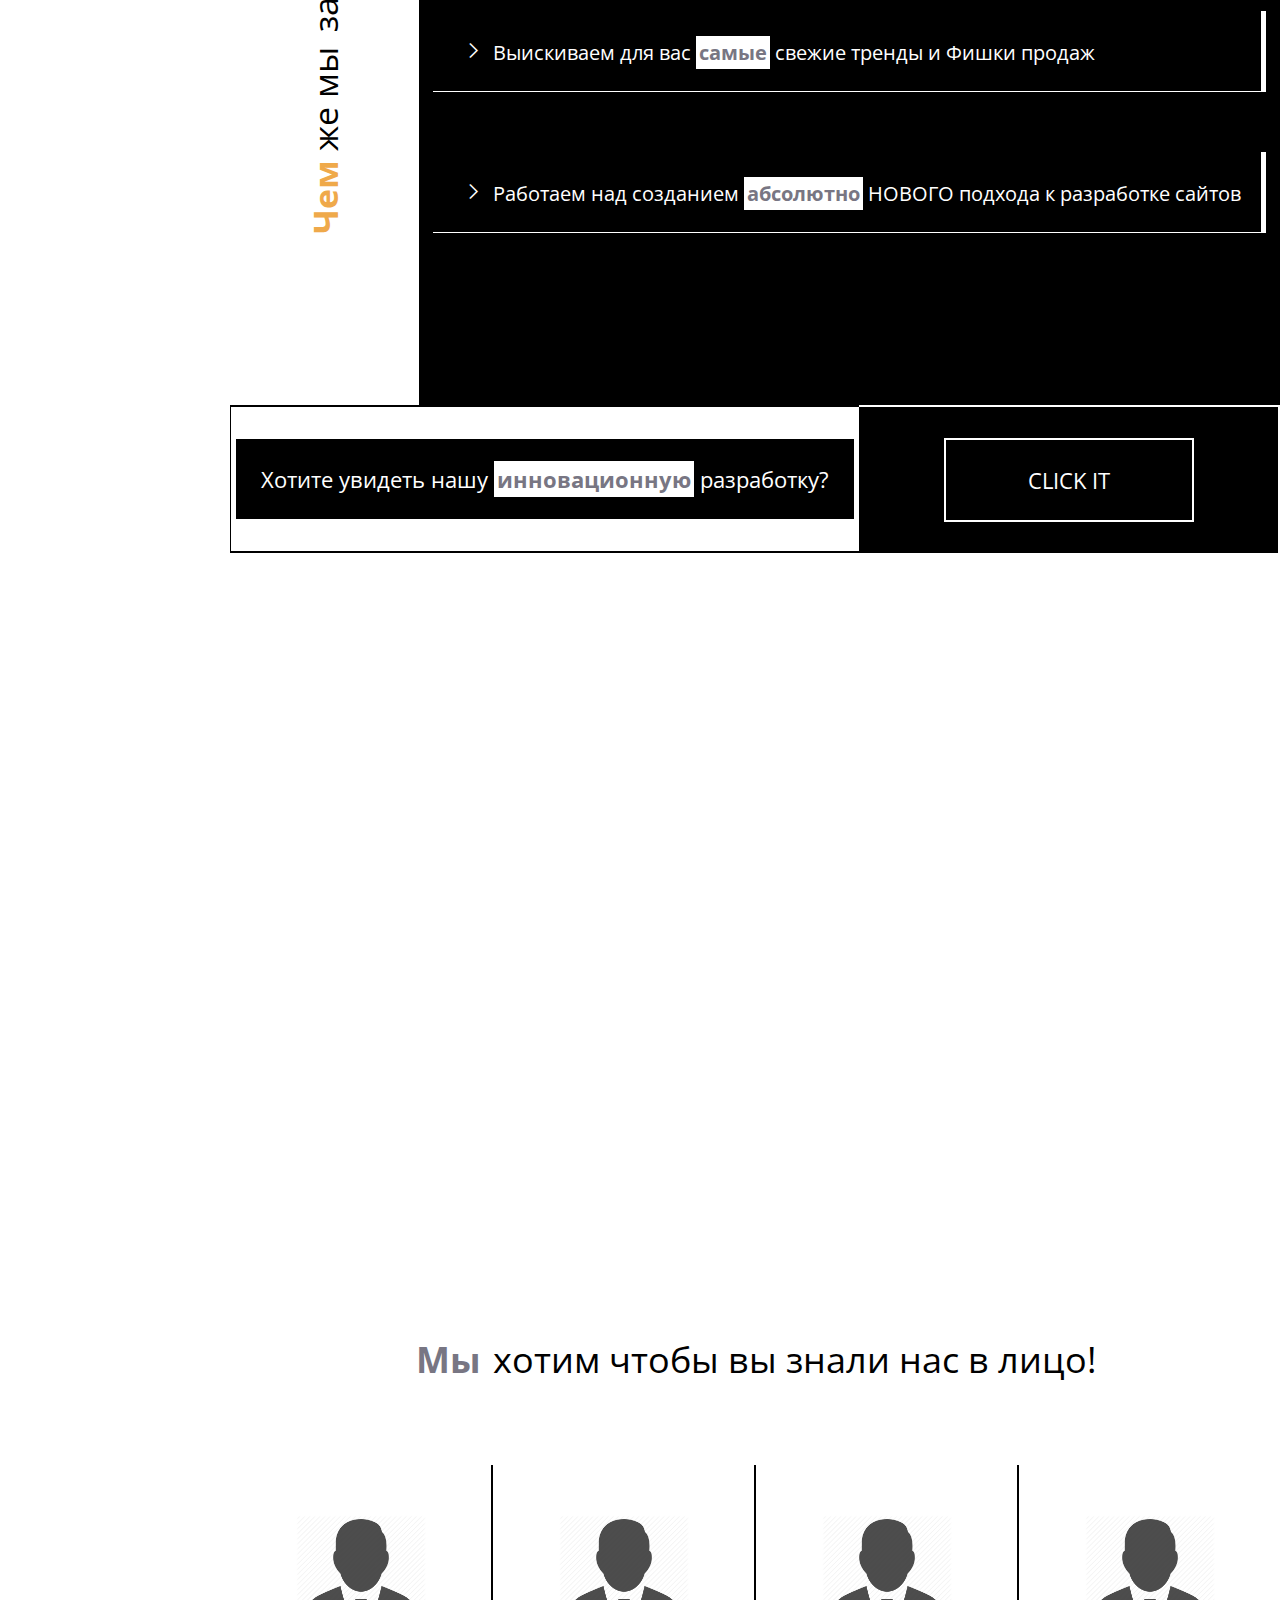
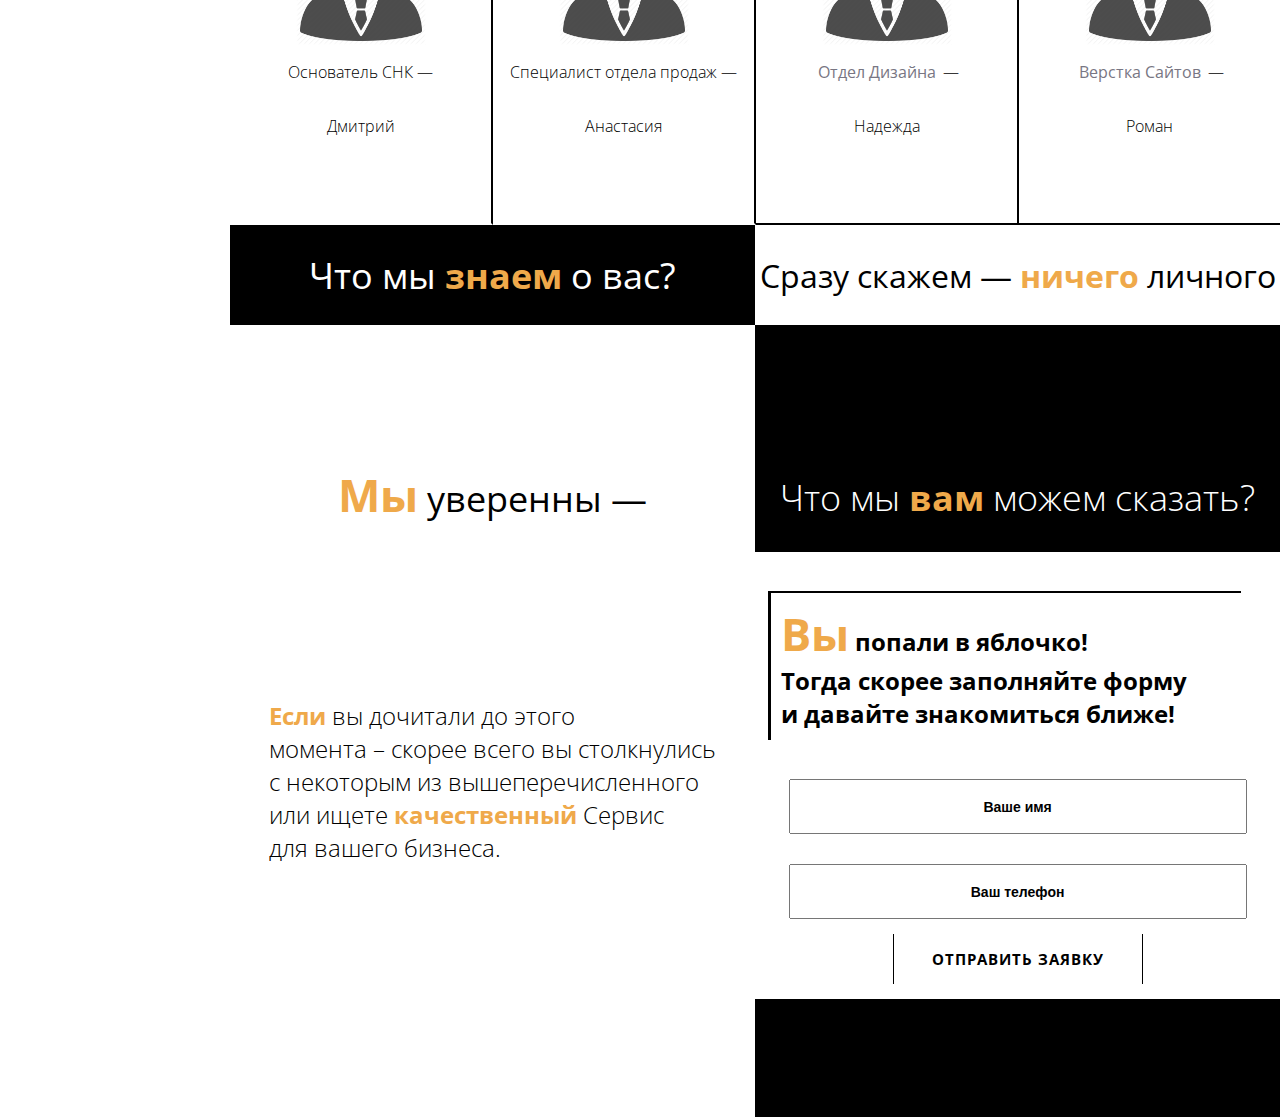
==== commit 90f7fba1: "Add page marketplace and minification files." ====
--- a/index.html
+++ b/index.html
@@ -6,8 +6,10 @@
   <link href="https://fonts.googleapis.com/css?family=Montserrat|Open+Sans:300,400,700&display=swap" rel="stylesheet">
   <link rel="stylesheet" href="content/ico-stroke/Pe-icon-7-stroke.css">
   <link rel="stylesheet" href="content/social-ico/flaticon.css">
+  <link rel="stylesheet" href="css/navigation-block.css">
   <link rel="stylesheet" href="css/animate.css">
 	<link rel="stylesheet" href="css/style.css">
+  <link rel="stylesheet" href="/css/stylesheet.css">
 </head>
 <body>
 	<div id="wrap" class="wrap">
--- a/css/navigation-block.css
+++ b/css/navigation-block.css
@@ -0,0 +1,19 @@
+/* Блок Навигации */
+.nav_wrap {width: 18%;height: 100vh;display: flex;align-items: center;flex-direction: column;background-color: #EFA94A;border: 1px solid;position: fixed;top: 0px;z-index: 101;}
+.inner-list {padding-bottom: 20px; padding-top: 20px;}
+.social-inner {padding-top: 40px;}
+.nav_wrap img {text-align: center;width: 230px;height: 200px;margin: 5px;border-top: 2px solid;border-left: 3px solid;}
+/* Выпадающий список */
+.menu_nav {display: flex;justify-content: center;align-items: center;flex-direction: column;}
+ul {display: block;margin: 0;padding: 0;list-style: none;width: 100px;flex-direction: column;}
+ul:after {display: block;content: ' ';clear: both;position: relative;float: none;padding-left: 0px;margin-left: 0px;}
+ul.submenu {display: none;position: relative;width: 10px;}
+ul.submenu > li {display: block;width: 150px;padding-top: 15px;padding-bottom: 15px;}
+li a {list-style: none;text-decoration: none;color: #fff;font-weight: 700;display: flex;justify-content: center;align-items: center;}
+.lili:hover {animation: movedown .5s ease-out;}
+@keyframes movedown {0% {opacity: .1;height: 0px;}100% {opacity: 1;height: 135px;}}
+.animate-list a {color: #fff;font-weight: 700;list-style: none;text-decoration: none;}
+ul.menu > li:hover > ul.submenu {display: block;}
+/* Footer Content */
+.fix {position: absolute;top: 550px;}
+.hover-none {position: relative;text-align: center;font-size: 14px;color: #fff;width: 200px;}
--- a/css/style.css
+++ b/css/style.css
@@ -9,266 +9,6 @@
 	padding: 0;
 	margin: 0;
 
-}
-
-h1 {
-	padding: 10px;
-	background-color: #000;
-
-	font-family: 'Open Sans', sans-serif !important;
-	text-transform: uppercase;
-	font-weight: 300;
-	font-size: 45px;
-	color: #fff;
-}
-
-h2 {
-	font-size: 36px;
-	font-weight: 400;
-}
-
-h3 {
-	font-size: 24px;
-}
-
-a {
-	list-style: none;
-	text-decoration: none;
-	color: #000;
-}
-
-b {
-	color: #787683;
-	background: #fff;
-	transition: all .3s ease-out;
-	padding: 3px;
-}
-
-b:hover {
-	color: #fff;
-	background: #000;
-	padding: 10px;
-}
-
-.bold {
-	font-weight: 700;
-	color: #EFA94A;
-}
-
-.block {
-	width: 82%;
-	height: 100vh;
-
-	margin-left: 18%;
-}
-
-.italic {
-	font-style: italic;
-}
-
-.underline {
-	border-bottom: 3px solid;
-}
-
-.border {
-	border: 1px solid;
-	border-bottom-width: 2px;
-	border-top: 0;
-	border-right: 0;
-	padding: 10px;
-}
-
-.border-ico {
-	border: 1px solid;
-	padding: 10px;
-}
-
-.justify-center {
-	display: flex;
-	justify-content: center;
-	align-items: center;
-}
-
-.creative-h2 {
-	padding: 10px;
-	transition: all .5s ease-out;
-	color: #000;
-}
-
-.creative-h2 a {
-	cursor: default;
-	position:relative;
-	line-height: 1;
-}
-
-.creative-h2 a:after {
-    background-color: red;
-    display: block;
-    content: "";
-    height: 2px;
-    width: 0%;
-    left:50%;
-    position:absolute;
-    -webkit-transition: width .3s ease-in-out;
-    -moz--transition: width .3s ease-in-out;
-    transition: width .3s ease-in-out;
-    -webkit-transform:translateX(-50%);
-    -moz-transform:translateX(-50%);
-    transform:translateX(-50%);
-}
-.creative-h2 a:hover:after,
-.creative-h2 a:focus:after {
-    width: 100%;
-}
-
-/* .creative-h2:hover {
-	color: #fff !important;
-	background-color: #000;
-	border-radius: 2px;
-} */
-
-.hidden {
-     opacity: 0;
-}
-.visible {
-     opacity: 1;
-}
-
-.we-bold {
-	font-weight: 700;
-	color: #EFA94A;
-	font-size: 45px;
-}
-
-/* Блок Навигации */
-
-.nav_wrap {
-	width: 18%;
-	height: 100vh;
-
-	display: flex;
-	align-items: center;
-	flex-direction: column;
-
-	background-color: #EFA94A;
-	border: 1px solid;
-
-	position: fixed;
-  	top: 0px;
-  	z-index: 101;
-}
-
-.inner-list {
-	padding-bottom: 20px; 
-	padding-top: 20px;
-}
-
-.social-inner {
-	padding-top: 40px;
-}
-
-.nav_wrap img {
-	text-align: center;
-	width: 230px;
-	height: 200px;
-	
-	margin: 5px;
-	border-top: 2px solid;
-	border-left: 3px solid;
-}
-
-
-/* Выпадающий список */
-
-.menu_nav {
-	display: flex;
-	justify-content: center;
-	align-items: center;
-	flex-direction: column;
-}
-
-ul {
-    display: block;
-    margin: 0;
-    padding: 0;
-    list-style: none;
-    width: 100px;
-    flex-direction: column;
-}
-
-ul:after {
-    display: block;
-    content: ' ';
-    clear: both;
-    position: relative;
-    float: none;
-    padding-left: 0px;
-    margin-left: 0px;
-}
-
-ul.submenu {
-    display: none;
-    position: relative;
-    width: 10px;
-}
-
-ul.submenu > li {
-    display: block;
-    width: 150px;
-    padding-top: 15px;
-    padding-bottom: 15px;
-}
-
- li a {
-	list-style: none;
-	text-decoration: none;
-	color: #fff;
-	font-weight: 700;
-	display: flex;
-	justify-content: center;
-	align-items: center;
-}
-
-.lili:hover {
-	animation: movedown .5s ease-out;
-}
-
-@keyframes movedown {
-
-	0% {
-		opacity: .1;
-		height: 0px;
-	}
-	100% {
-		opacity: 1;
-		height: 135px;
-	}
-}
-
-.animate-list a {
-	color: #fff;
-	font-weight: 700;
-	list-style: none;
-	text-decoration: none;
-}
-
-ul.menu > li:hover > ul.submenu {
-    display: block;
-}
-
-/* Footer Content */
-
-.fix {
-	position: absolute;
-	top: 550px;
-}
-
-.hover-none {
-	position: relative;
-	text-align: center;
-	font-size: 14px;
-	color: #fff;
-	width: 200px;
 }
 
 /* Первый Блок */
@@ -813,7 +553,7 @@
 
 .sectionfive-footer {
 	width: 100%;
-	height: 87vh;
+	height: 88vh;
 	display: flex;
 }
 
@@ -901,10 +641,12 @@
 }
 
 .cont-button {
+	display: flex;
+	justify-content: center;
+	align-items: center;
 }
 
 .form-button {
-	flex-direction: column;
 	background: none;
 	
 	border: 0;
@@ -917,10 +659,13 @@
 	color: #000;
 	font-size: 15px;
 	text-transform: uppercase;
+	text-align: center;
+	vertical-align: middle;
 	font-weight: 700;
 	letter-spacing: 1px;
 
 	transition: all .3s ease-out;
+
 }
 
 .form-button:hover {
@@ -933,6 +678,7 @@
 	color: #000;
 	cursor: pointer;
 }
+
 
 .foo-right-head {
 
--- a/css/stylesheet.css
+++ b/css/stylesheet.css
@@ -0,0 +1,20 @@
+h1 {padding: 10px;background-color: #000;font-family: 'Open Sans', sans-serif !important;text-transform: uppercase;font-weight: 300;font-size: 45px;color: #fff;}
+h2 {font-size: 36px;font-weight: 400;}
+h3 {font-size: 24px;}
+a {list-style: none;text-decoration: none;color: #000;}
+b {color: #787683;background: #fff;transition: all .3s ease-out;padding: 3px;}
+b:hover {color: #fff;background: #000;padding: 10px;}
+.bold {font-weight: 700;color: #EFA94A;}
+.block {width: 82%;height: 100vh;margin-left: 18%;}
+.italic {font-style: italic;}
+.underline {border-bottom: 3px solid;}
+.border {border: 1px solid;border-bottom-width: 2px;border-top: 0;border-right: 0;padding: 10px;}
+.border-ico {border: 1px solid;padding: 10px;}
+.justify-center {display: flex;justify-content: center;align-items: center;}
+.creative-h2 {padding: 10px;transition: all .5s ease-out;color: #000;}.creative-h2 a {cursor: default;position:relative;line-height: 1;}
+.creative-h2 a:after {background-color: red;display: block;content: "";height: 2px;width: 0%;left:50%;position:absolute;-webkit-transition: width .3s ease-in-out;-moz--transition: width .3s ease-in-out;transition: width .3s ease-in-out;-webkit-transform:translateX(-50%);-moz-transform:translateX(-50%);transform:translateX(-50%);}
+.creative-h2 a:hover:after,
+.creative-h2 a:focus:after {width: 100%;}
+.hidden {opacity: 0;}
+.visible {opacity: 1;}
+.we-bold {font-weight: 700;color: #EFA94A;font-size: 45px;}